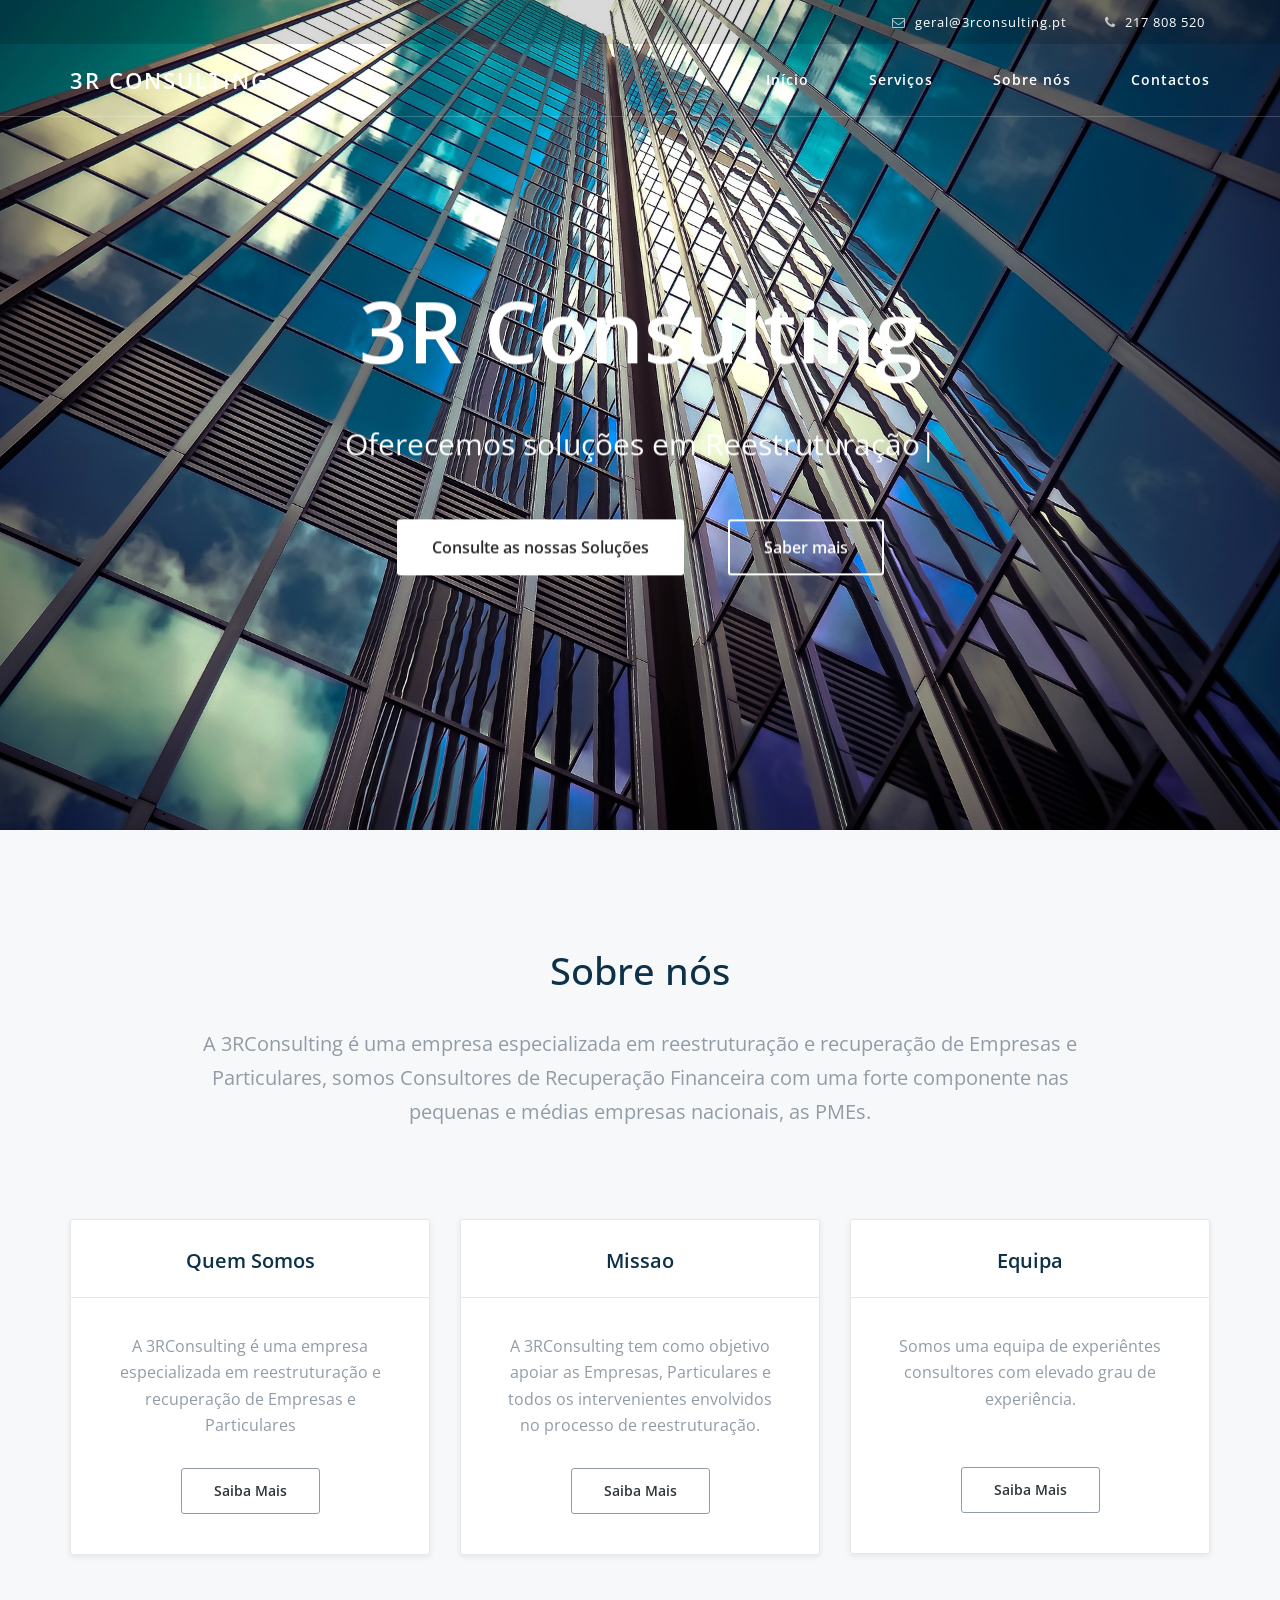
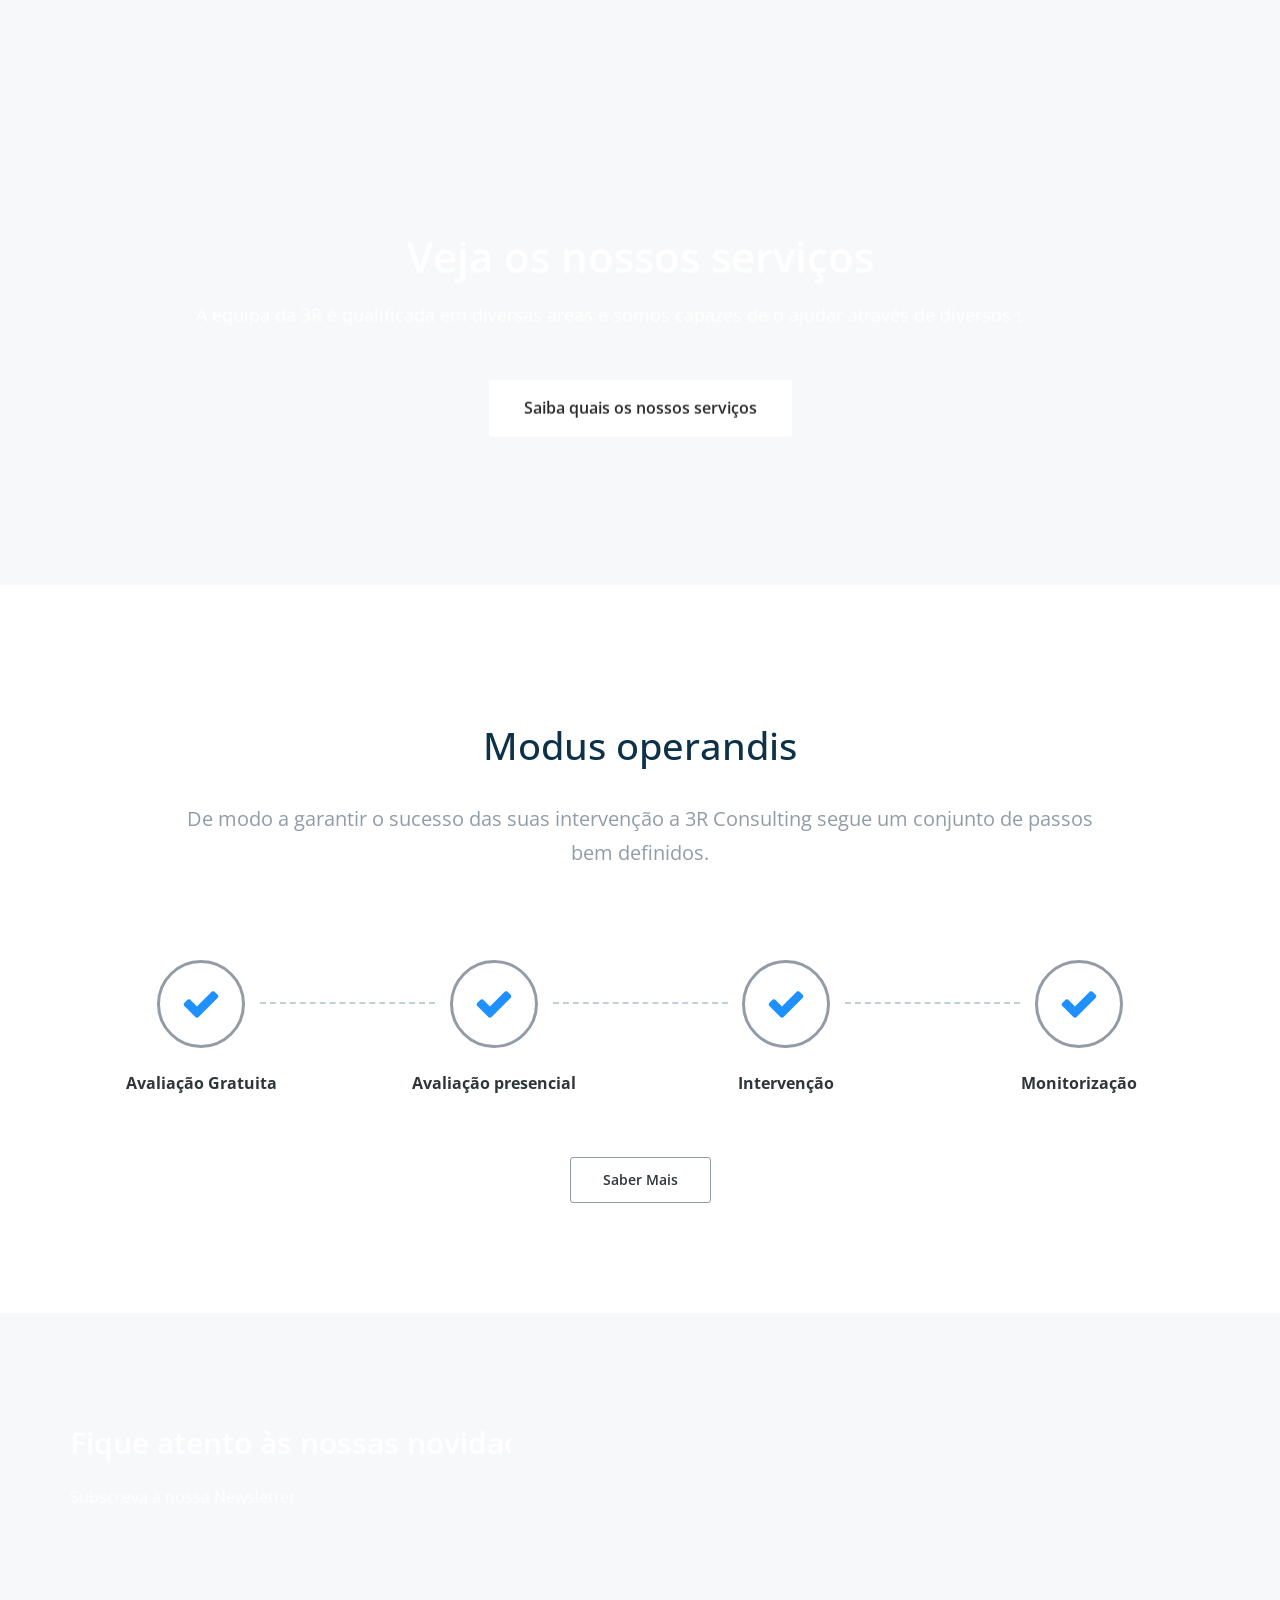
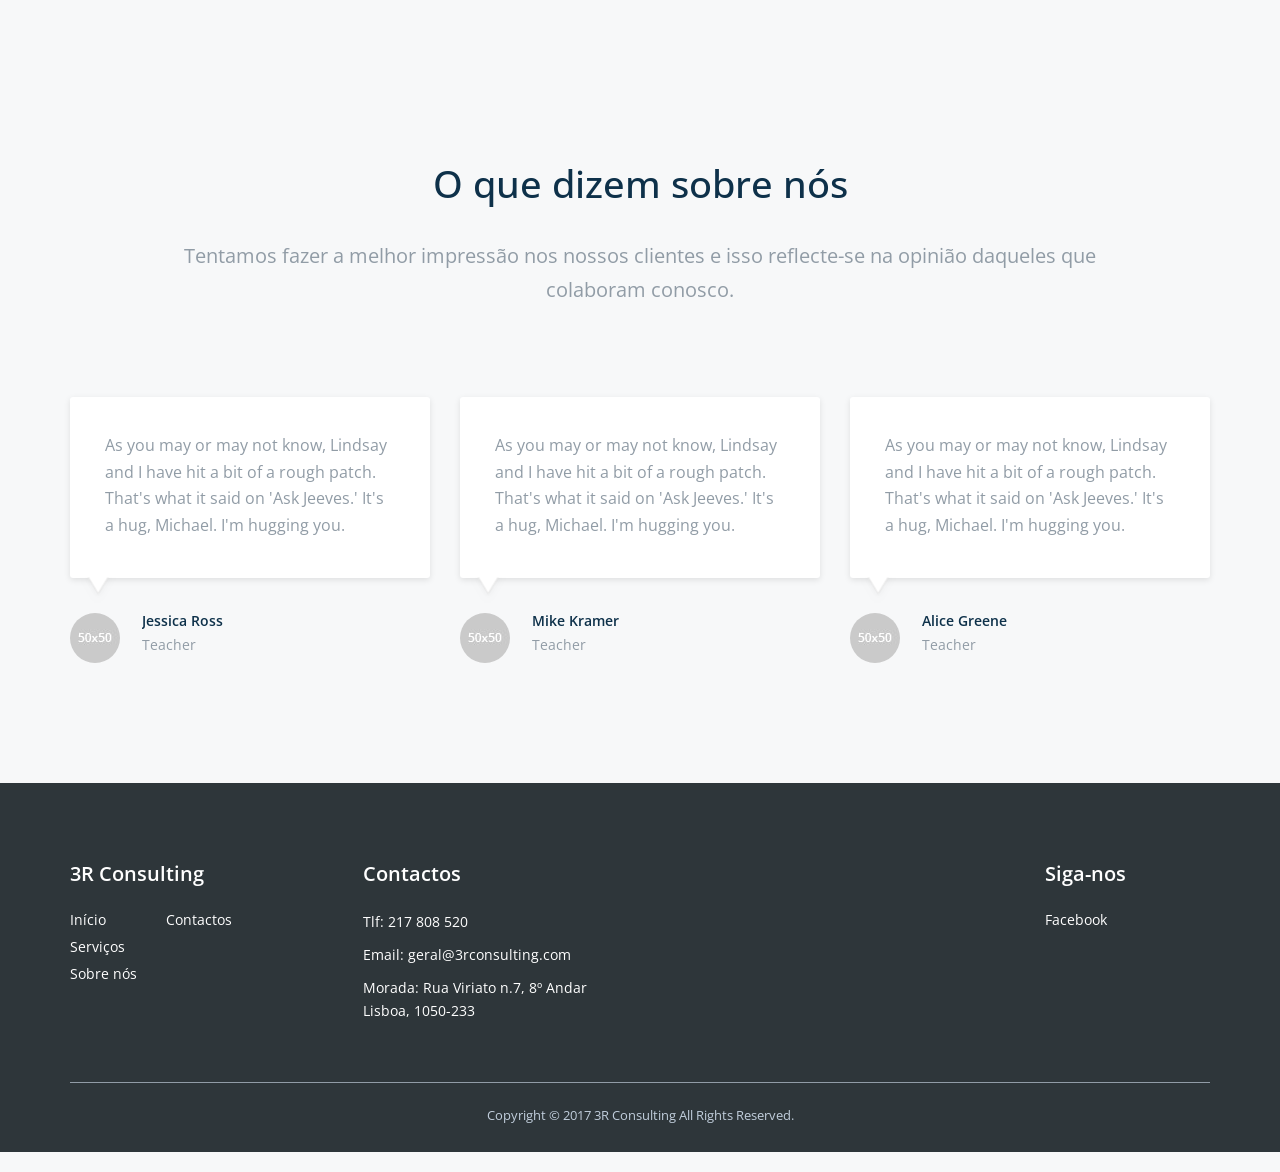
==== newPage/index.html @ e42fd265 "New website :tada:" ====
<!DOCTYPE html>
<html lang="pt">
  <head>
    <meta charset="utf-8">
    <meta http-equiv="X-UA-Compatible" content="IE=edge">
    <meta name="viewport" content="width=device-width, initial-scale=1">
    <!-- The above 3 meta tags *must* come first in the head; any other head content must come *after* these tags -->

    <title>3R Consulting</title>

    <!-- Favicon -->
    <link rel="shortcut icon" href="logos/icon.png">
    <link rel="apple-touch-icon" sizes="57x57" href="/icons/apple-icon-57x57.png">
    <link rel="apple-touch-icon" sizes="60x60" href="/icons/apple-icon-60x60.png">
    <link rel="apple-touch-icon" sizes="72x72" href="/icons/apple-icon-72x72.png">
    <link rel="apple-touch-icon" sizes="76x76" href="/icons/apple-icon-76x76.png">
    <link rel="apple-touch-icon" sizes="114x114" href="/icons/apple-icon-114x114.png">
    <link rel="apple-touch-icon" sizes="120x120" href="/icons/apple-icon-120x120.png">
    <link rel="apple-touch-icon" sizes="144x144" href="/icons/apple-icon-144x144.png">
    <link rel="apple-touch-icon" sizes="152x152" href="/icons/apple-icon-152x152.png">
    <link rel="apple-touch-icon" sizes="180x180" href="/icons/apple-icon-180x180.png">
    <link rel="icon" type="image/png" sizes="192x192"  href="/icons/android-icon-192x192.png">
    <link rel="icon" type="image/png" sizes="32x32" href="/icons/favicon-32x32.png">
    <link rel="icon" type="image/png" sizes="96x96" href="/icons/favicon-96x96.png">
    <link rel="icon" type="image/png" sizes="16x16" href="/icons/favicon-16x16.png">
    <link rel="manifest" href="/icons/manifest.json">
    <meta name="msapplication-TileColor" content="#ffffff">
    <meta name="msapplication-TileImage" content="/icons/ms-icon-144x144.png">
    <meta name="theme-color" content="#ffffff">

    <!-- Fonts -->
    <link href="https://fonts.googleapis.com/css?family=Open+Sans:300,400,600|Raleway:400,600" rel="stylesheet">
    <link href="assets/vendor/fontawesome-4.6.3/css/font-awesome.min.css" rel="stylesheet" />

    <!-- CSS -->
    <link href="assets/vendor/animsition-4.0.2/css/animsition.min.css" rel="stylesheet" />
    <link href="assets/vendor/bootstrap-3.3.6/css/bootstrap.min.css" rel="stylesheet" />
    <link href="assets/vendor/swiper-3.3.1/css/swiper.min.css" rel="stylesheet" />

    <!-- Main CSS-->
    <link href="assets/css/style.css" rel="stylesheet" />

    <!-- HTML5 shim and Respond.js for IE8 support of HTML5 elements and media queries -->
    <!-- WARNING: Respond.js doesn't work if you view the page via file:// -->
    <!--[if lt IE 9]>
    <script src="https://oss.maxcdn.com/html5shiv/3.7.2/html5shiv.min.js"></script>
    <script src="https://oss.maxcdn.com/respond/1.4.2/respond.min.js"></script>
    <![endif]-->
  </head>
  <body>

    <!-- begin animsition -->
    <div class="animsition">


      <nav class="navbar navbar-default navbar-fixed-top" id="nav1">

        <div class="topbar">
          <div class="container">
            <ul class="list-unstyled list-inline">
              <li><i class="fa fa-envelope-o"></i> geral@3rconsulting.pt </li>
              <li><i class="fa fa-phone"></i> 217 808 520 </li>
            </ul>
          </div> <!-- /.container -->
        </div> <!-- /.topbar -->

        <div class="container navbar-padding">

          <div class="navbar-header">
            <button type="button" class="navbar-toggle collapsed" data-toggle="collapse" data-target="#bs-example-navbar-collapse-1" aria-expanded="false">
              <span class="sr-only">Toggle navigation</span>
              <span class="icon-bar"></span>
              <span class="icon-bar"></span>
              <span class="icon-bar"></span>
            </button>
            <a class="current-parent navbar-brand" href="index.html">3R Consulting</a>
          </div>

          <div class="collapse navbar-collapse" id="bs-example-navbar-collapse-1">
            <ul class="nav navbar-nav navbar-right">

              <li>
                <a href="#" class="dropdown-toggle" role="button" aria-haspopup="true" aria-expanded="false">Início</a>
              </li>

              <li>
                <a href="services.html" role="button" aria-haspopup="true" aria-expanded="false">Serviços</a>
              </li>

              <li>
                <a href="about-2.html" role="button" aria-haspopup="true" aria-expanded="false">Sobre nós </a>
              </li>

              <li >
                <a href="contact.html" role="button" aria-haspopup="true" aria-expanded="false">Contactos</a>
              </li>

            </ul>
          </div> <!-- /.collapse -->

        </div> <!-- /.container -->
      </nav>



      <div class="intro intro-1 parallax-window" data-parallax="scroll" data-image-src="assets/images/new/architecture-2256489_1920.jpg">
        <div class="intro-content">
          <h1>3R Consulting</h1>
          <p>Oferecemos soluções em <span class="typed-text"></span></p>
          <a href="/services.html" class="btn btn-white">Consulte as nossas Soluções</a> <a href="/about-2.html" class="btn btn-transparent">Saber mais</a>
        </div> <!-- /.intro-content -->
        <div id="startchange"></div> <!-- start navbar animation -->
      </div> <!-- /.intro -->

      <section class="services-home">
        <div class="container">

          <header>
            <h2>Sobre nós</h2>
            <p class="sub-heading">A 3RConsulting é uma empresa especializada em reestruturação e recuperação de Empresas e Particulares,  somos Consultores de Recuperação Financeira com uma forte componente nas pequenas e médias empresas nacionais, as PMEs.</p>
          </header>

          <div class="row">

            <div class="col-md-4">
              <div class="service-home-box">
                <h3>Quem Somos</h3>
                <p>A 3RConsulting é uma empresa especializada em reestruturação e recuperação de Empresas e Particulares</p>
                <a href="#" class="btn btn-border">Saiba Mais</a>
              </div> <!-- /.service-home-box -->
            </div> <!-- /.col-md-4 -->

            <div class="col-md-4">
              <div class="service-home-box">
                <h3>Missao</h3>
                <p>A 3RConsulting tem como objetivo apoiar as Empresas, Particulares e todos os intervenientes envolvidos no processo de reestruturação.</p>
                <a href="#" class="btn btn-border">Saiba Mais</a>
              </div> <!-- /.service-home-box -->
            </div> <!-- /.col-md-4 -->

            <div class="col-md-4">
              <div class="service-home-box">
                <h3>Equipa</h3>
                <p>Somos uma equipa de experiêntes consultores com elevado grau de experiência.</p>
                <a href="#" class="btn btn-border">Saiba Mais</a>
              </div> <!-- /.service-home-box -->
            </div> <!-- /.col-md-4 -->

          </div> <!-- /.row -->
        </div> <!-- /.container -->
      </section> <!-- /.services-home -->

      <div class="separator parallax-window" data-parallax="scroll" data-image-src="assets/images/new/office-1516329_1920.jpg">
        <div class="separator-content">
          <h3>Veja os nossos serviços</h3>
          <p>A equipa da 3R é qualificada em diversas areas e somos capazes de o ajudar através de diversos serviços</p>
          <a href="#" class="btn btn-white">Saiba quais os nossos serviços</a>
        </div> <!-- /.separator-content -->
      </div> <!-- /.separator -->

      <section class="choose-us">
        <div class="container">

          <header>
            <h2>Modus operandis</h2>
            <p class="sub-heading">De modo a garantir o sucesso das suas intervenção a 3R Consulting segue um conjunto de passos bem definidos.</p>
          </header>

          <div class="row">

            <div class="col-md-3">
              <div class="circle">
                <i class="fa fa-check"></i>
              </div>
              <p><strong>Avaliação Gratuita</strong></p>
              <div class="line"></div>
            </div> <!-- /.col-md-3 -->

            <div class="col-md-3">
              <div class="circle">
                <i class="fa fa-check"></i>
              </div>
              <p><strong>Avaliação presencial</strong></p>
              <div class="line"></div>
            </div> <!-- /.col-md-3 -->

            <div class="col-md-3">
              <div class="circle">
                <i class="fa fa-check"></i>
              </div>
              <p><strong>Intervenção</strong></p>
              <div class="line"></div>
            </div> <!-- /.col-md-3 -->

            <div class="col-md-3">
              <div class="circle">
                <i class="fa fa-check"></i>
              </div>
              <p><strong>Monitorização</strong></p>
            </div> <!-- /.col-md-3 -->

          </div> <!-- /.row -->

          <a href="services.html" class="btn btn-border">Saber Mais</a>

        </div> <!-- /.container -->
      </section> <!-- /.choose-us -->


      <div class="call-to-action" data-parallax="scroll" data-image-src="assets/images/new/laptop-2561221_1920.jpg">
        <div class="content">
          <div class="container">
            <div class="row">
              <div class="col-md-7">
                <h3>Fique atento às nossas novidades</h3>
                <p>Subscreva à nossa Newsletter.</p>
              </div> <!-- /.col-md-7 -->

              <div class="col-md-5">
                <form class="form-inline">
                  <input type="text" class="form-control" placeholder="O seu email" />
                  <button type="submit" class="btn btn-white">Enviar</button>
                </form>
              </div> <!-- /.col-md-5 -->
            </div> <!-- /.row -->
          </div> <!-- /.container -->
        </div> <!-- /.content -->
      </div> <!-- /.call-to-action -->

      <section class="testimonials">
        <div class="container">

          <header>
            <h2>O que dizem sobre nós</h2>
            <p class="sub-heading">Tentamos fazer a melhor impressão nos nossos clientes e isso reflecte-se na opinião daqueles que colaboram conosco.</p>
          </header>

          <div class="row">

            <div class="col-md-4">
              <div class="testimonial-box">
                <p>As you may or may not know, Lindsay and I have hit a bit of a rough patch. That's what it said on 'Ask Jeeves.' It's a hug, Michael. I'm hugging you.</p>
              </div> <!-- /.testimonial-box-->
              <div class="triangle"></div>
              <div class="media">
                <div class="media-left media-middle">
                  <img src="assets/images/user-small1.jpg" class="img-circle media-object" alt="">
                </div>
                <div class="media-body">
                  <h4 class="media-heading">Jessica Ross</h4>
                  <p>Teacher</p>
                </div>
              </div> <!-- /.media -->
            </div> <!-- /.col-md-4 -->

            <div class="col-md-4">
              <div class="testimonial-box">
                <p>As you may or may not know, Lindsay and I have hit a bit of a rough patch. That's what it said on 'Ask Jeeves.' It's a hug, Michael. I'm hugging you.</p>
              </div> <!-- /.testimonial-box-->
              <div class="triangle"></div>
              <div class="media">
                <div class="media-left media-middle">
                  <img src="assets/images/user-small2.jpg" class="img-circle media-object" alt="">
                </div>
                <div class="media-body">
                  <h4 class="media-heading">Mike Kramer</h4>
                  <p>Teacher</p>
                </div>
              </div> <!-- /.media -->
            </div> <!-- /.col-md-4 -->

            <div class="col-md-4">
              <div class="testimonial-box">
                <p>As you may or may not know, Lindsay and I have hit a bit of a rough patch. That's what it said on 'Ask Jeeves.' It's a hug, Michael. I'm hugging you.</p>
              </div> <!-- /.testimonial-box-->
              <div class="triangle"></div>
              <div class="media">
                <div class="media-left media-middle">
                  <img src="assets/images/user-small3.jpg" class="img-circle media-object" alt="">
                </div>
                <div class="media-body">
                  <h4 class="media-heading">Alice Greene</h4>
                  <p>Teacher</p>
                </div>
              </div> <!-- /.media -->
            </div> <!-- /.col-md-4 -->

          </div> <!-- /.row -->

        </div> <!-- /.container -->
      </section> <!-- /.testimonials -->

      <footer>
        <div class="container">
          <div class="row">
            <div class="col-md-3 col-sm-3 col-xs-4">
              <h4>3R Consulting</h4>
              <ul class="footer-menu list-unstyled">
                <li><a href="#">Início</a></li>
                <li><a href="services.html">Serviços</a></li>
                <li><a href="about-2.html">Sobre nós</a></li>
              </ul>

              <ul class="footer-menu list-unstyled">
                <li><a href="contact.html">Contactos</a></li>
              </ul>
            </div> <!-- /.col-md-3 -->

            <div class="col-md-7 col-sm-7 col-xs-4">
              <h4>Contactos</h4>
              <p>Tlf: 217 808 520 </p>
              <p>Email: geral@3rconsulting.com </p>
              <p>Morada: Rua Viriato n.7, 8º Andar<br />
                Lisboa, 1050-233</p>
            </div> <!-- /.col-md-7 -->

            <div class="col-md-2 col-sm-2 col-xs-4">
              <h4>Siga-nos</h4>
              <ul class="social list-unstyled">
                <li><a href="#">Facebook</a></li>
              </ul>
            </div> <!-- /.col-md-2 -->
          </div> <!-- /.row -->

          <a href="/legal.pdf" target="_blank"><p class="copyright">Copyright &copy; 2017 3R Consulting All Rights Reserved.</p></a>

        </div> <!-- /.container -->
      </footer>


    </div> <!-- /.animsition -->

    <script src="assets/js/jquery-2.2.4.min.js"></script>
    <script src="assets/vendor/bootstrap-3.3.6/js/bootstrap.min.js"></script>
    <script src="assets/vendor/animsition-4.0.2/js/animsition.min.js"></script>
    <script src="assets/vendor/typed-1.1.4/typed.min.js"></script>
    <script src="assets/vendor/vide-0.5.0/jquery.vide.min.js"></script>
    <script src="assets/vendor/swiper-3.3.1/js/swiper.min.js"></script>
    <script src="assets/vendor/parallax-1.4.2/parallax.min.js"></script>
    <script src="assets/vendor/jquery.match-height-0.7.0/jquery.matchHeight-min.js"></script>
    <script src="assets/contact-form/js/validator.min.js"></script>
    <script src="assets/contact-form/js/form-scripts.js"></script>
    <script src="assets/js/scripts.js"></script>

  </body>
</html>
---- newPage/assets/css/style.css ----
/**********************************
  Newcorp HTML Template
  Copyright 2016, KLLR
  Website: themes.wearekllr.com
  Support: kllr.ticksy.com

  Contents:

  01. Typography
  02. Generic styles
  03. Buttons
  04. Navigation
  05. Intro
  06. Services home
  07. Why choose us
  08. testimonials
  09. Separator
  10. News
  11. Footer
  12. Services
  13. About
  14. News
  15. Contact
  16. Careers
  17. FAQ
  18. 404
  19. Media queries

**********************************/

/**********************************
 01. Typography
**********************************/

body {
  font-family: 'Open Sans', sans-serif;
  overflow-x: hidden;
  background: #f7f8f9;
}

h1 {
  font-size: 85px;
  font-weight: 600;
}

h2 {
  color: #0e314a;
  font-size: 38px;
}

h3 {
  color: #0e314a;
  font-size: 20px;
  font-weight: 600;
  margin-top: 0;
}

h4 {
  color: #0e314a;
  font-size: 22px;
  font-weight: 600;
}

h5 {
  color: #0e314a;
  font-size: 18px;
  font-weight: 600;
}

p {
  font-size: 16px;
  line-height: 1.65em;
}

.light {
  font-weight: 300;
}

.justify {
  text-align: justify;
}

/**********************************
 02. Generic styles
**********************************/
hr.line {
  border-top: 1px solid black;
  width: 90%;
  margin: 0 auto;
  border-radius: 50%;
}

.typed-cursor {
  opacity: 1;
  -webkit-animation: blink 0.7s infinite;
  -moz-animation: blink 0.7s infinite;
  animation: blink 0.7s infinite;
}

@keyframes blink {
  0% {
    opacity: 1;
  }

  50% {
    opacity: 0;
  }

  100% {
    opacity: 1;
  }
}

@-webkit-keyframes blink {
  0% {
    opacity: 1;
  }

  50% {
    opacity: 0;
  }

  100% {
    opacity: 1;
  }
}

@-moz-keyframes blink {
  0% {
    opacity: 1;
  }

  50% {
    opacity: 0;
  }

  100% {
    opacity: 1;
  }
}

.brands {
  background-color: #f7f8f9;
  border-bottom: 1px solid #e2e2e2;
  padding-top: 45px;
  padding-bottom: 30px;
}

.brands ul {
  display: flex;
  justify-content: space-between;
}

header {
  text-align: center;
  margin-bottom: 90px;
}

header h2 {
  margin-bottom: 35px;
}

header p.sub-heading {
  color: #919ca6;
  font-size: 20px;
  line-height: 1.7em;
  width: 80%;
  margin-left: auto;
  margin-right: auto;
}

/* call to action */

.call-to-action {
  height: 320px;
  -webkit-transform-style: preserve-3d;
  -moz-transform-style: preserve-3d;
  transform-style: preserve-3d;
}

.call-to-action .content {
  position: relative;
  top: 50%;
  -webkit-transform: translateY(-50%);
  -ms-transform: translateY(-50%);
  transform: translateY(-50%);
}

.call-to-action h3,
  .call-to-action p {
  color: #fff;
}

.call-to-action h3 {
  font-size: 30px;
  margin-bottom: 25px;
}

.call-to-action .form-control {
  background-color: transparent;
  color: #fefefe;
  width: 280px;
  height: 48px;
  border-radius: 3px;
  border: 2px solid #fff;
  -webkit-box-shadow: none;
  box-shadow: none;
}

.call-to-action ::-webkit-input-placeholder {
  color: #fefefe;
}

.call-to-action :-moz-placeholder {
  color: #fefefe;
}

.call-to-action ::-moz-placeholder {
  color: #fefefe;
}

.call-to-action :-ms-input-placeholder {
  color: #fefefe;
}

.call-to-action .btn {
  font-size: 14px;
  padding: 13px 50px;
  margin-left: 10px;
}

.call-to-action form {
  text-align: right;
  margin-top: 35px;
}

/* pages */

.intro-pages {
  height: 600px;
  text-align: center;
  height: 560px;
  position: relative;
  -webkit-transform-style: preserve-3d;
  -moz-transform-style: preserve-3d;
  transform-style: preserve-3d;
}

.intro-pages h2 {
  font-size: 65px;
  font-weight: 600;
  color: #fff;
  margin-top: 40px;
  margin-bottom: 30px;
}

.intro-pages p {
  color: #ffffff;
  font-size: 20px;
  font-weight: 600;
  line-height: 1.7em;
  width: 60%;
  margin-left: auto;
  margin-right: auto;
  margin-bottom: 50px;
  background: #13131342;
}

.intro-pages .intro-content {
  padding-top: 30px;
  position: relative;
  top: 50%;
  -webkit-transform: translateY(-50%);
  -ms-transform: translateY(-50%);
  transform: translateY(-50%);
}



/**********************************
 03. Buttons
**********************************/

.btn {
  font-size: 16px;
  font-weight: 600;
  border-radius: 3px;
  padding: 16px 34px;
  transition: all ease-in-out 300ms;
  -webkit-transition: all ease-in-out 300ms;
}

.btn-white {
  background-color: #fff;
  color: #292929;
}

.btn-white:hover {
  background-color: transparent;
  color: #fff;
  -webkit-box-shadow: 0 0 0 2px #fff;
  box-shadow: 0 0 0 2px #fff;
}

.btn-transparent {
  background-color: transparent;
  color: #fff;
  border: 2px solid #fff;
  padding: 15px 34px;
}

.btn-transparent:hover {
  background-color: #fff;
  color: #292929;
}

.btn-border {
  color: #2e363a;
  font-size: 14px;
  border: 1px solid #919ca6;
  padding: 12px 32px;
}

.btn-border:hover {
  color: #fff;
  background-color: #2e363a;
  border-color: #2e363a;
}

.btn-contact {
  background-color: #2e363a;
  color: #fff;
  font-size: 14px;
  padding: 15px 40px;
}

.btn-contact:hover {
  background-color: transparent;
  color: #2e363a;
  -webkit-box-shadow: 0 0 0 2px #2e363a;
  box-shadow: 0 0 0 2px #2e363a;
}



/**********************************
 04. Navigation
**********************************/

.topbar {
  background-color: rgba(0, 0, 0, 0.15);
  text-align: right;
  padding-top: 12px;
  padding-bottom: 2px;
  transition: all ease-in-out 300ms;
  -webkit-transition: all ease-in-out 300ms;
}

.topbar li {
  color: #fff;
  font-size: 13px;
  letter-spacing: 1px;
  margin-left: 24px;
}

.topbar i {
  margin-right: 5px;
  opacity: 0.7;
}

.navbar {
  background-color: transparent;
  border: none;
  border-radius: 0;
  transition: all ease-in-out 300ms;
  -webkit-transition: all ease-in-out 300ms;
  border-bottom: 1px solid rgba(255, 255, 255, 0.2);
}

.navbar-default .navbar-brand {
  color: #fff;
  font-size: 22px;
  font-weight: 600;
  letter-spacing: 2px;
  text-transform: uppercase;
  padding-top: 26px;
}

.navbar-default .navbar-brand:hover {
  color: #fff;
}

.navbar-default .navbar-nav > li > a {
  color: #fff;
  font-size: 14px;
  font-weight: 600;
  letter-spacing: 1px;
  padding-left: 45px;
  padding-top: 26px;
  padding-bottom: 26px;
}

.navbar-default .navbar-toggle {
  border: none;
}

.navbar-default .navbar-toggle:hover {
  background-color: transparent;
}

.navbar-default .navbar-toggle .icon-bar {
  background-color: #fff;
  width: 24px;
  height: 3px;
}

.navbar-default .navbar-collapse {
  z-index: 1000;
}

.navbar-default .navbar-nav > .open > a {
  background-color: transparent;
  color: #fff;
}

.navbar-default .navbar-nav > .open > a:hover, .navbar-default .navbar-nav > .open > a:focus {
  background-color: transparent;
  color: #fff;
}

.navbar-default .navbar-nav > li > a:focus,
.navbar-default .navbar-nav > li > a:hover {
  background-color: transparent;
  color: #fff;
}

.dropdown-menu {
  background-color: rgba(255, 255, 255, 0.85);
  text-align: center;
  border: none;
  border-radius: 2px;
  min-width: 140px;
  padding-top: 10px;
  padding-bottom: 10px;
  -webkit-box-shadow: none;
  box-shadow: none;
}

.dropdown-menu li a {
  color: #292929;
  font-size: 13px;
}

.dropdown-menu li a:hover {
  background-color: transparent;
}

.dropdown-menu .divider {
  background-color: rgba(0, 0, 0, 0.1);
}

.navbar-nav > li > .dropdown-menu {
  margin-top: auto;
}

.navbar-right .dropdown-menu {
  right: auto;
}

a.dropdown-toggle {
  color: #0e314a;
}

#nav1.scrolled {
  position: fixed;
  top: -90px;
  background-color: rgba(255, 255, 255, 0.9);
  border: none;
  border-radius: 0;
  margin-bottom: 0;
  -webkit-box-shadow: 0 3px 6px 0 rgba(0, 0, 0, 0.1);
  box-shadow: 0 3px 6px 0 rgba(0, 0, 0, 0.1);
  transform: translateY(70px);
  transition: transform 500ms ease, background 900ms ease;
  -webkit-transition: transform 500ms ease, background 900ms ease;
}

#nav1.scrolled .topbar {
  display: none;
}

#nav1.scrolled .navbar-padding {
  padding-top: 20px;
}

#nav1.scrolled .navbar-nav > li > a {
  color: #2e363a;
}

#nav1.scrolled .navbar-brand {
  color: #2e363a;
}

#nav1.scrolled ul.dropdown-menu {
  background-color: #2e363a;
}

#nav1.scrolled ul.dropdown-menu li a {
  color: #fff;
}

#nav1.scrolled ul.dropdown-menu .divider {
  background-color: #3d4549;
}

#nav1.scrolled .navbar-toggle .icon-bar {
  background-color: #2e363a;
}



/**********************************
 05. Intro
**********************************/

.intro {
  text-align: center;
  height: 850px;
  margin-top: -20px;
  position: relative;
  -webkit-transform-style: preserve-3d;
  -moz-transform-style: preserve-3d;
  transform-style: preserve-3d;
}

.intro h1 {
  color: #fff;
  margin-bottom: 40px;
}

.intro p {
  color: #fff;
  font-size: 30px;
  font-weight: 400;
  line-height: 1.7em;
  width: 60%;
  margin-left: auto;
  margin-right: auto;
  margin-bottom: 50px;
}

.intro .intro-content {
  padding-top: 30px;
  position: relative;
  top: 50%;
  -webkit-transform: translateY(-50%);
  -ms-transform: translateY(-50%);
  transform: translateY(-50%);
}

.intro .btn {
  margin-left: 20px;
  margin-right: 20px;
}

/* intro-1 */

.intro-1 {
  background-size: cover;
  background-position: center;
}

/* intro-2 */

.intro-2 {
  background-size: cover;
  text-align: left;
}

.intro-2 h1 {
  margin-bottom: 10px;
}

.intro-2 p {
  width: 100%;
}

.intro-2 .btn {
  margin-top: 30px;
  margin-left: 0;
  margin-right: 30px;
}

/* intro-3 */

.intro-3 {
  background-size: cover;
  position: relative;
}

.intro-3 .right-pane {
  background-color: rgba(87, 111, 127, 0.8);
  width: 50%;
  height: 850px;
  position: absolute;
  right: 0;
  top: 0;
  bottom: 0;
}

.intro-3 .intro-content {
  text-align: left;
  padding-left: 50px;
}

.intro-3 .intro-content p {
  width: 100%;
}

.intro-3 .intro-content .btn {
  margin-left: 0;
  margin-right: 30px;
}

/* intro-video */

.intro-video .intro-content {
  text-align: center;
  padding-top: 30px;
  position: relative;
  top: 50%;
  -webkit-transform: translateY(-50%);
  -ms-transform: translateY(-50%);
  transform: translateY(-50%);
}

/* intro slider */

.swiper-container {
  width: 100%;
  height: 100%;
  background: #000;
}

.swiper-slide {
  color: #fff;
  -webkit-box-sizing: border-box;
  box-sizing: border-box;
  padding: 40px 60px;
  height: 850px;
}

.parallax-bg {
  position: absolute;
  left: 0;
  top: 0;
  width: 130%;
  height: 100%;
  -webkit-background-size: cover;
  background-size: cover;
  background-position: center;
}

.slider-content {
  padding-left: 30px;
  padding-right: 30px;
  position: relative;
  top: 50%;
  -webkit-transform: translateY(-50%);
  -ms-transform: translateY(-50%);
  transform: translateY(-50%);
}

.slider-content h1 {
  color: #fff;
  margin-bottom: 10px;
}

.slider-content p {
  color: #fff;
  font-size: 30px;
  font-weight: 400;
  line-height: 1.7em;
  margin-left: auto;
  margin-right: auto;
  margin-bottom: 60px;
}

.slider-content .btn {
  margin-left: 0;
  margin-right: 30px;
}



/**********************************
 06. Services home
**********************************/

.services-home {
  background-color: #f7f8f9;
  padding-top: 100px;
  padding-bottom: 130px;
}

.service-home-box {
  background-color: #fff;
  text-align: center;
  border: 1px solid #e8e8e8;
  border-radius: 3px;
  padding-top: 30px;
  padding-bottom: 40px;
  border: 1px solid #e8e8e8;
  border-radius: 3px;
  -webkit-box-shadow: 0 2px 6px 0 rgba(0, 0, 0, 0.08);
  box-shadow: 0 2px 6px 0 rgba(0, 0, 0, 0.08);
}

.service-home-box h3 {
  padding-bottom: 25px;
  border-bottom: 1px solid #e8e8e8;
}

.service-home-box p {
  color: #919ca6;
  margin: 35px 45px 30px 45px;
  min-height: 104px;
}



/**********************************
 07. Why choose us
**********************************/

.choose-us {
  background-color: #fff;
  text-align: center;
  padding-top: 120px;
  padding-bottom: 110px;
}

.choose-us .circle {
  width: 88px;
  height: 88px;
  border-radius: 88px;
  border: 3px solid #919ca6;
  margin-left: auto;
  margin-right: auto;
  -webkit-transform-style: preserve-3d;
  -moz-transform-style: preserve-3d;
  transform-style: preserve-3d;
  margin-bottom: 22px;
}

.choose-us .circle i {
  color: dodgerblue;
  font-size: 40px;
  position: relative;
  top: 50%;
  -webkit-transform: translateY(-50%);
  -ms-transform: translateY(-50%);
  transform: translateY(-50%);
}

.choose-us p {
  color: #2e363a;
}

.choose-us .line {
  width: 175px;
  height: 1px;
  border-bottom: 2px dashed #c1cedc;
  margin-top: -105px;
  margin-left: 190px;
}

.choose-us .btn {
  margin-top: 50px;
}



/**********************************
 08. Testimonials
**********************************/

.testimonials {
  background-color: #f7f8f9;
  padding-top: 110px;
  padding-bottom: 120px;
}

.testimonials .media {
  margin-top: 10px;
}

.testimonials .media h4.media-heading {
  font-size: 14px;
  font-weight: 600;
  margin-bottom: 5px;
}

.testimonials .media p {
  color: #919ca6;
  font-size: 14px;
  margin-bottom: 0;
}

.testimonials .media img {
  margin-right: 12px;
}

.testimonial-box {
  background-color: #fff;
  border-radius: 3px;
  padding: 35px 35px 30px 35px;
  -webkit-box-shadow: 0 2px 6px 0 rgba(0, 0, 0, 0.1);
  box-shadow: 0 2px 6px 0 rgba(0, 0, 0, 0.1);
}

.testimonial-box p {
  color: #919ca6;
}

.triangle {
  background-image: url(../images/triangle.png);
  width: 36px;
  height: 26px;
  margin-top: -1px;
  margin-left: 10px;
}



/**********************************
 09. Separator
**********************************/

.separator {
  background-size: cover;
  text-align: center;
  height: 500px;
  position: relative;
  -webkit-transform-style: preserve-3d;
  -moz-transform-style: preserve-3d;
  transform-style: preserve-3d;
}

.separator h3,
  .separator p {
  color: #fff;
}

.separator h3 {
  font-size: 42px;
  font-weight: 600;
  margin-bottom: 20px;
}

.separator p {
  font-size: 18px;
  margin-bottom: 50px;
}

.separator-content {
  position: relative;
  top: 50%;
  -webkit-transform: translateY(-50%);
  -ms-transform: translateY(-50%);
  transform: translateY(-50%);
}



/**********************************
 10. News
**********************************/

.latest-news {
  background-color: #fff;
  padding-top: 120px;
  padding-bottom: 140px;
}

.post-preview {
  background-color: #f7f8f9;
  padding: 50px 60px;
  border: 1px solid #e8e8e8;
  -webkit-box-shadow: 0 2px 6px 0 rgba(0, 0, 0, 0.1);
  box-shadow: 0 2px 6px 0 rgba(0, 0, 0, 0.1);
}

.post-preview h3 {
  color: #0e314a;
  font-size: 24px;
  line-height: 1.4em;
  margin-bottom: 30px;
}

.post-preview p {
  color: #2e363a;
  margin-bottom: 35px;
}



/**********************************
 11. Footer
**********************************/

footer {
  background-color: #2e363a;
  padding-top: 70px;
  padding-bottom: 15px;
}

footer p,
  footer a,
  footer h4 {
  color: #fff;
}

footer h4 {
  font-size: 20px;
  margin-bottom: 25px;
}

footer a,
  footer p {
  font-size: 14px;
}

footer a:hover {
  color: #fff;
}

footer ul.footer-menu {
  display: inline-block;
  vertical-align: top;
  margin-right: 25px;
}

footer li {
  margin-bottom: 7px;
}

.copyright {
  color: #c1cedc;
  font-size: 13px;
  text-align: center;
  border-top: 1px solid #919ca6;
  padding-top: 22px;
  margin-top: 50px;
}



/**********************************
 12. Services
**********************************/

.intro-services {
  background-size: cover;
  background-position: center;
}

.services-main {
  padding-top: 120px;
  padding-bottom: 60px;
  overflow-x: hidden;
}

.services-main header {
  margin-bottom: 50px;
}

.services-main h3 {
  font-size: 30px;
  margin-bottom: 35px;
}

.services-main p {
  color: #2e363a;
}

.services-main .btn {
  margin-top: 24px;
}

.services-main-left {
  padding-top: 50px;
}

.services-main-right {
  position: relative;
  height: 480px;
  margin-bottom: 50px;
  display: flex;
  align-items: center;
}

.services-main-right img {
  position: absolute;
  width: 100%;
  margin: auto;
  display: block;
}

.services-list {
  background-color: #f7f8f9;
  padding-top: 110px;
  padding-bottom: 100px;
}

.services-list.particulares {
  padding-top: 30px;
}

.services-list.empresas {
  padding-bottom: 0px;
}

.services-item {
  text-align: center;
  padding-bottom: 65px;
}

.services-item i {
  font-size: 70px;
  color: #c1cedc;
}

.services-item h4 {
  margin-top: 26px;
  margin-bottom: 24px;
}

.services-item p {
  color: #2e363a;
}

/* services 2 */

.services-2.services-main {
  text-align: center;
}

.services-2.services-main img {
  margin-left: auto;
  margin-right: auto;
  margin-bottom: 80px;
}

.services-2.services-main p {
  width: 80%;
  margin-left: auto;
  margin-right: auto;
}

.services-2.services-list {
  background-color: #f7f8f9;
}

.services-2.services-list .services-2-item {
  background-color: #fff;
  padding-top: 45px;
  padding-bottom: 45px;
  margin-bottom: 30px;
  border: 1px solid #e8e8e8;
  border-radius: 3px;
  -webkit-box-shadow: 0 2px 6px 0 rgba(0, 0, 0, 0.08);
  box-shadow: 0 2px 6px 0 rgba(0, 0, 0, 0.08);
  position: relative;
}

.services-2.services-list .icon, .services-2.services-list .services-item-text {
  display: inline-block;
}

.services-2.services-list .icon {
  text-align: center;
  width: 28%;
  position: relative;
  top: 50%;
  -webkit-transform: translateY(-50%);
  -ms-transform: translateY(-50%);
  transform: translateY(-50%);
  top: 10px;
}

.services-2.services-list .icon i {
  color: #c1cedc;
  font-size: 90px;
}

.services-2.services-list .services-item-text {
  width: 70%;
  padding-right: 40px;
}

.services-2.services-list .services-item-text h4 {
  margin-bottom: 30px;
}

.services-2.services-list .services-item-text p {
  color: #2e363a;
}



/**********************************
 13. About
**********************************/
.intro-about {
  background-size: cover;
  background-position: center;
}

.about-main {
  background-color: #f7f8f9;
  padding-top: 100px;
  padding-bottom: 120px;
}

.about-box {
  background-color: #fff;
  border: 1px solid #e8e8e8;
  border-radius: 2px;
  padding: 60px 50px;
  border: 1px solid #e8e8e8;
  border-radius: 3px;
  -webkit-box-shadow: 0 2px 6px 0 rgba(0, 0, 0, 0.08);
  box-shadow: 0 2px 6px 0 rgba(0, 0, 0, 0.08);
}

.about-box.margin {
  margin-bottom: 50px;
}

.about-box p {
  color: #2e363a;
  margin-bottom: 20px;
}

.box-title {
  border-right: 1px solid #e8e8e8;
  padding-right: 25px;
  padding-top: 20px;
  /*padding-bottom: 120px;*/
  margin-right: 20px;
}

.box-title h3 {
  color: #0e314a;
  font-size: 36px;
  font-weight: 400;
  margin-bottom: 30px;
}

.box-title p {
  color: #919ca6;
  font-size: 18px;
}

.about-team {
  padding: 100px 0px;
  text-align: center;
}

.about-team header {
  margin-bottom: 120px;
}

.about-team img {
  margin-left: auto;
  margin-right: auto;
  margin-bottom: 20px;
}

.about-team p {
  color: #2e363a;
}

p.team-role {
  color: #919ca6;
  margin-bottom: 10px;
}

.team-member {
  margin-bottom: 70px;
}

/* about 2 */

.about-main.about-2 {
  padding-bottom: 50px;
}

.about-box-2 {
  background-color: #fff;
  border: 1px solid #e8e8e8;
  border-radius: 2px;
  padding: 55px;
  border: 1px solid #e8e8e8;
  border-radius: 3px;
  -webkit-box-shadow: 0 2px 6px 0 rgba(0, 0, 0, 0.08);
  box-shadow: 0 2px 6px 0 rgba(0, 0, 0, 0.08);
}

.about-box-2:first-child {
  margin-bottom: 90px;
}

.about-box-2 h2 {
  margin-bottom: 30px;
}

.about-box-2 p {
  color: #2e363a;
  margin-bottom: 20px;
}

.about-team-2 {
  padding-top: 115px;
  padding-bottom: 100px;
}

.about-team-2 header {
  margin-bottom: 120px;
}

.about-team-2 p {
  color: #2e363a;
}

.about-team-2 p.team-role {
  color: #919ca6;
  margin-bottom: 10px;
}

.about-team-2 .team-member {
  margin-bottom: 80px;
}

.about-team-2 .team-member {
  display: flex;
}

.about-team-2 .team-member-img {
  margin-right: 30px;
}



/**********************************
 14. News
**********************************/

.intro-news {
  background-size: cover;
  background-position: center;
}

.news-main {
  background-color: #fff;
  padding-top: 100px;
  padding-bottom: 120px;
}

.news-box {
  background-color: #f7f8f9;
  border: 1px solid #e8e8e8;
  border-radius: 2px;
  padding: 60px 70px;
  margin-bottom: 30px;
  border: 1px solid #e8e8e8;
  border-radius: 3px;
  -webkit-box-shadow: 0 2px 6px 0 rgba(0, 0, 0, 0.08);
  box-shadow: 0 2px 6px 0 rgba(0, 0, 0, 0.08);
}

.news-box h4 {
  line-height: 1.5em;
  margin-bottom: 25px;
}

.news-box p {
  color: #2e363a;
  margin-bottom: 35px;
}

/* news 2 */

.news-main.news-main-2 .news-box {
  padding: 0;
  height: 380px;
  margin-bottom: 50px;
}

.news-main.news-main-2 .news-image,
.news-main.news-main-2 .news-text {
  display: inline-block;
}

.news-main.news-main-2 .news-image {
  width: 50%;
}

.news-main.news-main-2 .news-text {
  width: 40%;
  vertical-align: top;
  margin-top: 40px;
  margin-left: 25px;
}



/**********************************
 15. Contact
**********************************/

.intro-contact {
  background-size: cover;
  background-position: center;
}

.contact-main {
  background-color: #fff;
  padding-top: 100px;
  padding-bottom: 120px;
}

.contact-info {
  text-align: center;
  margin-bottom: 75px;
}

.contact-info li {
  vertical-align: top;
  width: 32%;
  border-right: 1px solid #e8e8e8;
  padding: 20px 15px 0 15px;
}

.contact-info li:last-child {
  border: none;
}

.contact-info p {
  color: #2e363a;
}

p.contact-info-title {
  font-weight: 600;
  color: #0e314a;
}

.contact-main .form-control {
  background-color: transparent;
  border: 1px solid #dadada;
  border-radius: 3px;
  -webkit-box-shadow: none;
  box-shadow: none;
  padding: 20px 23px;
}

.contact-main input {
  height: 50px;
}

.form-group {
  margin-bottom: 30px;
}

/* contact 2 */

.contact-2 .contact-info {
  background-color: #f7f8f9;
  padding: 50px 50px 20px 50px;
  border: 1px solid #e8e8e8;
  border-radius: 3px;
  -webkit-box-shadow: 0 2px 6px 0 rgba(0, 0, 0, 0.08);
  box-shadow: 0 2px 6px 0 rgba(0, 0, 0, 0.08);
}

.contact-2 .contact-info li {
  margin-bottom: 30px;
}

.contact-2 .email {
  border: none;
}

.contact-2 .email,
.contact-2 .address,
.contact-2 .phone {
  text-align: left;
  width: 100%;
  padding: 0;
}

/* map */

div#map {
  background-color: #f7f8f9 !important;
}

#map {
  width: 100%;
  height: 430px;
}

.gm-style-iw * {
  display: block;
  width: 100%;
}

.gm-style-iw h4,
.gm-style-iw p {
  margin: 0;
  padding: 0;
}

.gm-style-iw a {
  color: #4272db;
}



/**********************************
 16. Careers
**********************************/

.intro-careers {
  background-size: cover;
  background-position: center;
}

.careers-main {
  background-color: #fff;
  padding-top: 100px;
  padding-bottom: 120px;
}

.careers-main h2 {
  font-size: 30px;
}

.vacancy-box {
  background-color: #f7f8f9;
  border: 1px solid #e8e8e8;
  border-radius: 2px;
  padding: 37px;
  margin-bottom: 30px;
  border: 1px solid #e8e8e8;
  border-radius: 3px;
  -webkit-box-shadow: 0 2px 6px 0 rgba(0, 0, 0, 0.08);
  box-shadow: 0 2px 6px 0 rgba(0, 0, 0, 0.08);
  transition: all ease-in-out 300ms;
  -webkit-transition: all ease-in-out 300ms;
}

.vacancy-box:hover {
  background-color: #2e363a;
}

.vacancy-box:hover h3,
    .vacancy-box:hover p,
    .vacancy-box:hover a {
  color: #fff;
}

.vacancy-box h3,
  .vacancy-box p,
  .vacancy-box a {
  transition: all ease-in-out 300ms;
  -webkit-transition: all ease-in-out 300ms;
}

.vacancy-box p {
  color: #2e363a;
  margin-top: 24px;
  margin-bottom: 20px;
}

.vacancy-box a {
  color: #0e314a;
  font-weight: 600;
}

.vacancy-box a:hover {
  text-decoration: none;
}



/**********************************
 17. FAQ
**********************************/

.intro-faq {
  background-size: cover;
  background-position: center;
}

.faq-main {
  background-color: #fff;
  padding-top: 110px;
  padding-bottom: 120px;
}

.faq-main header {
  text-align: left;
  margin-top: -20px;
  margin-bottom: 54px;
}

.faq-main header h2 {
  font-size: 32px;
}

.faq-main header p.sub-heading {
  width: 100%;
}

.panel-default {
  border: none;
}

.panel-default > .panel-heading {
  color: #0e314a;
  padding: 19px 28px;
  margin-top: 30px;
  color: #f7f8f9;
  border: 1px solid #e8e8e8;
  border-radius: 3px;
  -webkit-box-shadow: 0 2px 6px 0 rgba(0, 0, 0, 0.08);
  box-shadow: 0 2px 6px 0 rgba(0, 0, 0, 0.08);
}

.panel-default > .panel-heading:hover {
  cursor: pointer;
}

.panel-default > .panel-heading + .panel-collapse > .panel-body {
  border: none;
}

h4.panel-title {
  color: #0e314a;
  font-size: 18px;
  font-weight: 400;
}

.panel-title > a {
  text-decoration: none;
}

.panel-body {
  background-color: #f7f8f9;
  margin-bottom: 30px;
  padding: 20px 30px;
}

.panel-body p {
  color: #2e363a;
}



/**********************************
 18. 404
**********************************/

.page-404 {
  background-image: url(../images/bg5.jpg);
  background-position: center;
  background-size: cover;
  height: 100vh;
  text-align: center;
  margin: 0;
  overflow: hidden;
}

.page-404 .content {
  position: relative;
  top: 50%;
  -webkit-transform: translateY(-50%);
  -ms-transform: translateY(-50%);
  transform: translateY(-50%);
}

.page-404 .content h1,
    .page-404 .content p {
  color: #fff;
}

.page-404 .content h1 {
  font-size: 100px;
  margin-bottom: 20px;
}

.page-404 .content p {
  font-size: 28px;
  margin-bottom: 30px;
}



/**********************************
 19. Media queries
**********************************/

@media only screen and (max-width: 1200px) {
  .call-to-action .form-control {
    width: 200px;
  }

  .choose-us .line {
    width: 100px;
    margin-top: -150px;
    margin-left: 180px;
  }

  .news-main.news-main-2 .news-box {
    padding: 0;
    height: auto;
    margin-bottom: 50px;
  }

  .news-main.news-main-2 .news-text {
    margin-top: 15px;
    margin-left: 0;
  }
}

@media only screen and (max-width: 992px) {
  .navbar-default .navbar-brand {
    font-size: 16px;
  }

  .navbar-default .navbar-nav > li > a {
    padding-left: 20px;
    letter-spacing: 0;
  }

  h1 {
    font-size: 65px;
  }

  .intro p {
    font-size: 24px;
    width: 100%;
  }

  .intro .btn {
    margin-right: 10px;
    margin-left: 10px;
    margin-bottom: 20px;
  }

  .service-home-box {
    margin-bottom: 40px;
  }

  .call-to-action {
    text-align: center;
  }

  .call-to-action form {
    text-align: center;
  }

  .call-to-action .form-control {
    display: block;
    margin-left: auto;
    margin-right: auto;
    margin-bottom: 20px;
  }

  .choose-us header {
    margin-bottom: 0;
  }

  .choose-us .line {
    display: none;
  }

  .choose-us .circle {
    margin-top: 60px;
  }

  .testimonials header {
    margin-bottom: 20px;
  }

  .testimonial-box {
    margin-top: 50px;
  }

  .post-preview {
    margin-bottom: 40px;
  }

  header p.sub-heading {
    width: 100%;
  }

  .services-main-left {
    text-align: center;
    padding-top: 50px;
    margin-bottom: 60px;
  }

  .services-main-right {
    text-align: center;
    margin-bottom: 0;
    height: auto;
  }

  .services-main-right img {
    position: relative;
    margin-left: auto;
    margin-right: auto;
    display: block;
    max-width: 60%;
    height: auto;
  }

  .box-title {
    border: none;
    border-bottom: 1px solid #e8e8e8;
    padding-bottom: 10px;
    margin-right: 0;
    margin-bottom: 30px;
  }

  .news-main.news-main-2 {
    padding-bottom: 70px;
  }

  .news-main.news-main-2 .news-box {
    background-color: transparent;
    text-align: center;
    margin-bottom: 90px;
    border: none;
    -webkit-box-shadow: none;
    box-shadow: none;
  }

  .news-main.news-main-2 .news-box img {
    margin-left: auto;
    margin-right: auto;
  }

  .news-main.news-main-2 .news-image,
    .news-main.news-main-2 .news-text {
    width: 100%;
  }

  .contact-2 .contact-info {
    margin-top: 50px;
  }
}

@media only screen and (max-width: 768px) {
  .navbar-default .navbar-collapse {
    background-color: rgba(255, 255, 255, 0.8);
    border: none;
  }

  .navbar-default .navbar-nav > li > a {
    color: #292929;
    padding-top: 15px;
    padding-bottom: 15px;
  }

  .navbar-default .navbar-nav > li > a:focus, .navbar-default .navbar-nav > li > a:active, .navbar-default .navbar-nav > li > a:hover {
    color: #292929;
  }

  .navbar-default .navbar-nav > .open > a:hover,
  .navbar-default .navbar-nav > .open > a:focus {
    color: #292929;
  }

  .navbar-default .navbar-brand {
    padding-top: 18px;
  }

  .navbar-nav .open .dropdown-menu {
    background-color: rgba(255, 255, 255, 0.85);
    text-align: left;
  }

  .navbar-fixed-top .navbar-collapse {
    max-height: 420px;
  }

  .intro-3 .right-pane {
    width: 100%;
  }

  .swiper-slide {
    text-align: center;
  }

  .swiper-slide .btn {
    margin-bottom: 20px;
  }

  .intro-pages h2 {
    font-size: 55px;
  }

  .intro-pages p {
    width: 100%;
  }
}

@media only screen and (max-width: 700px) {
  .brands {
    display: none;
  }
}

@media only screen and (max-width: 640px) {
  h1 {
    font-size: 40px;
  }

  .intro p {
    font-size: 20px;
  }

  .contact-info li {
    border: none;
    width: 100%;
  }
}

@media only screen and (max-width: 320px) {
  .topbar {
    display: none;
  }
}
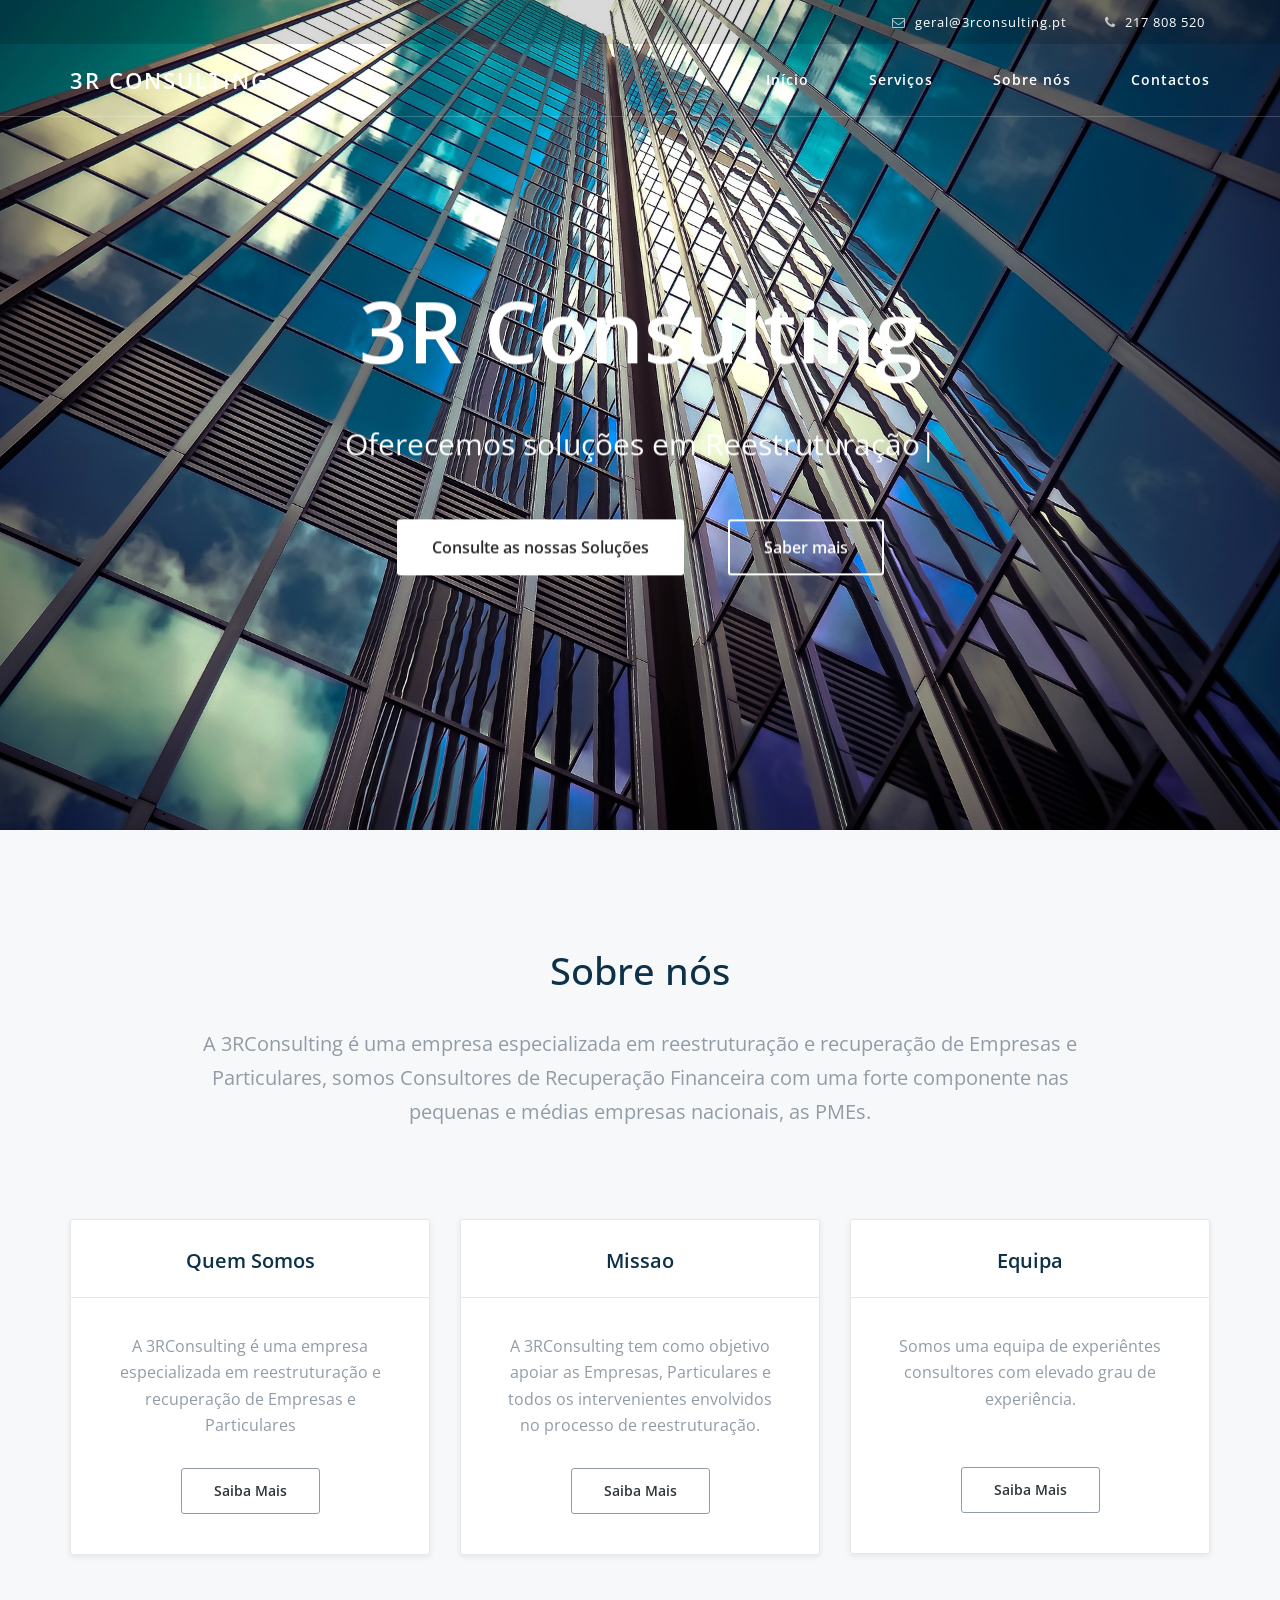
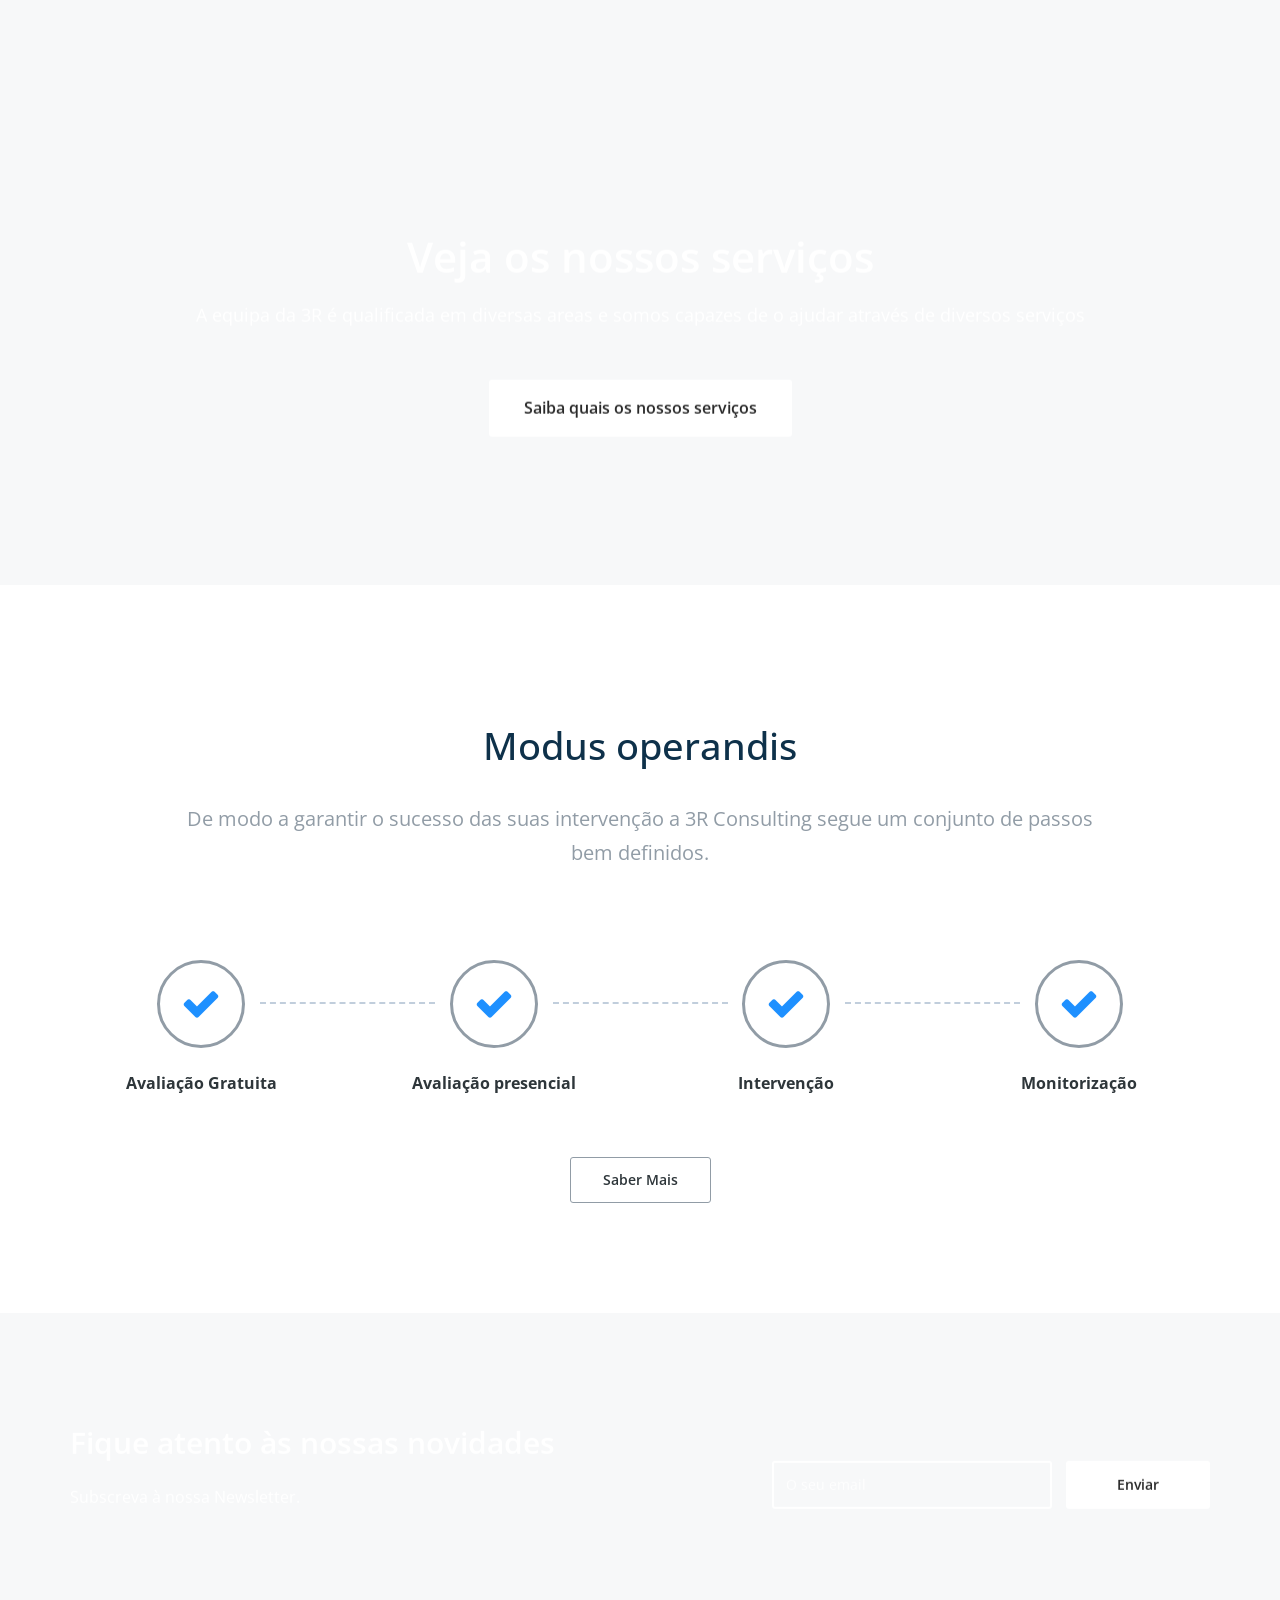
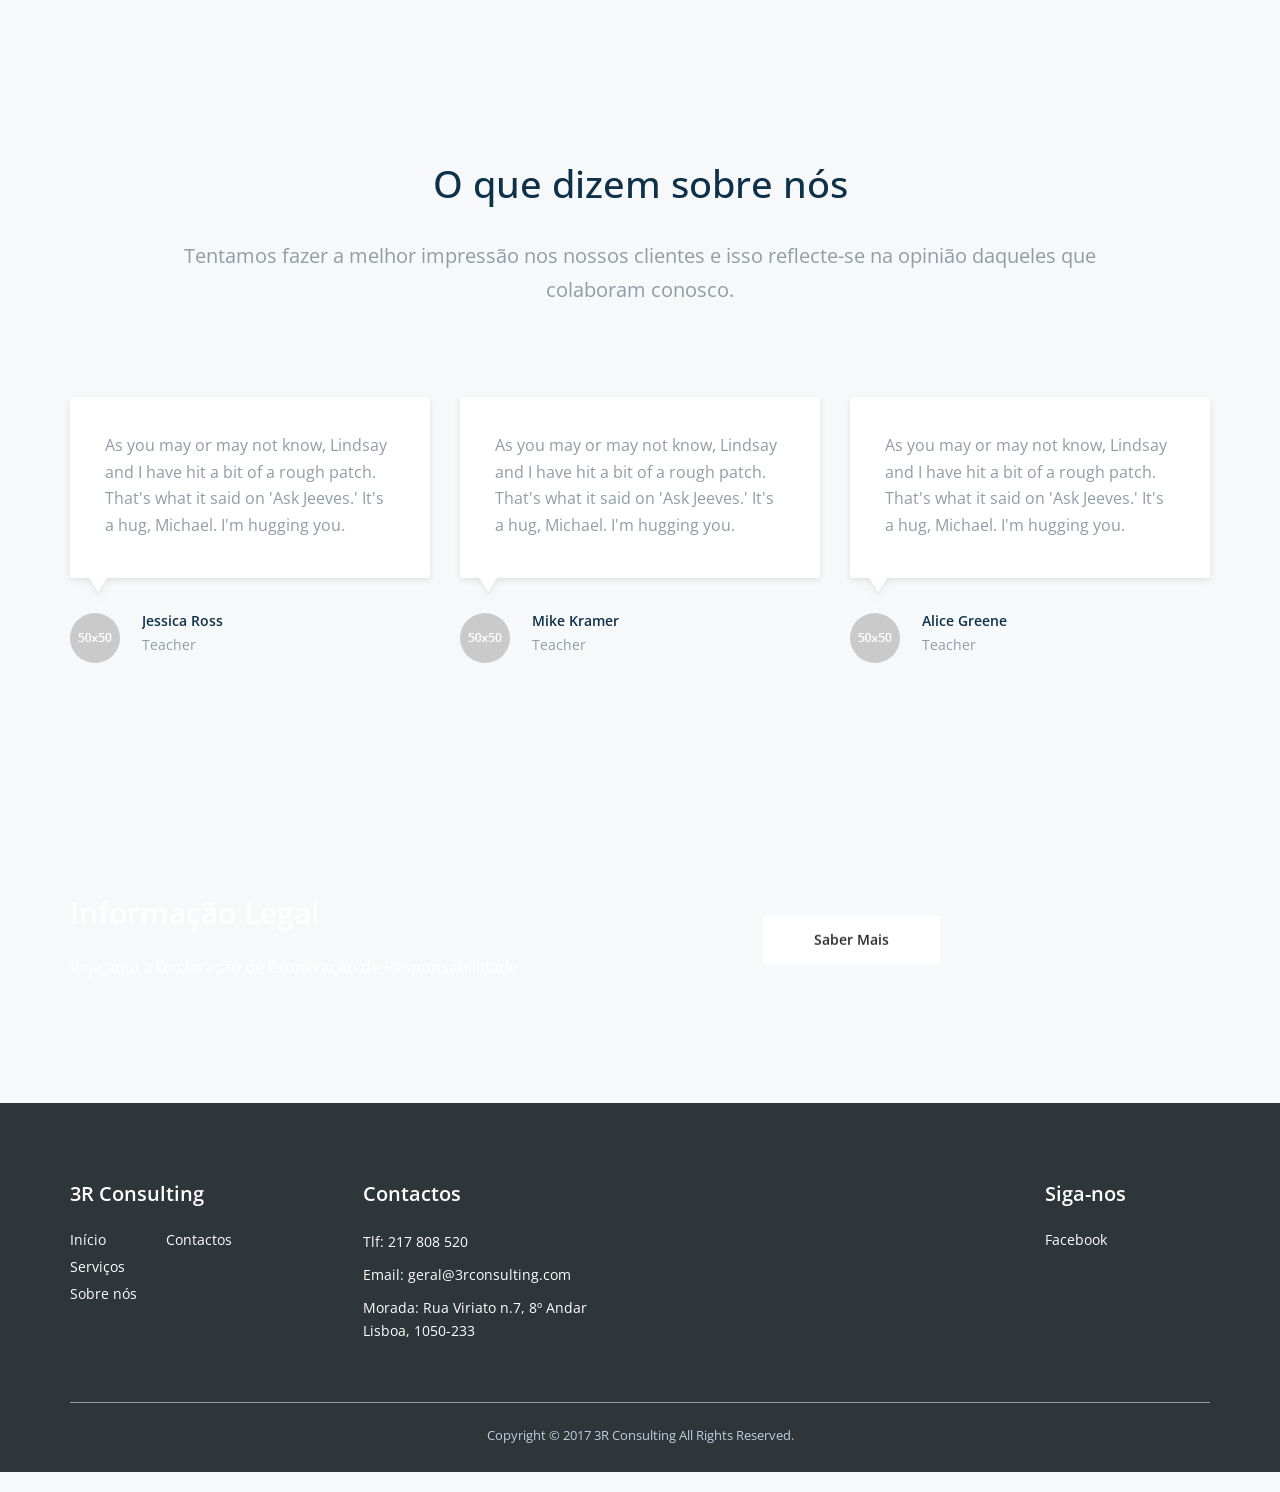
==== commit 5e8397db: "Added legal and map location" ====
--- a/newPage/index.html
+++ b/newPage/index.html
@@ -290,6 +290,25 @@
         </div> <!-- /.container -->
       </section> <!-- /.testimonials -->
 
+      <div class="call-to-action legal" data-parallax="scroll" data-image-src="assets/images/new/writing-1149962_1920.jpg">
+        <div class="content">
+          <div class="container">
+            <div class="row">
+              <div class="col-md-7">
+                <h3>Informação Legal</h3>
+                <p>Veja aqui a Declaração de Exoneração de Responsabilidade</p>
+              </div> <!-- /.col-md-7 -->
+
+              <div class="col-md-5">
+                <a href="legal.pdf" target="_blank">
+                  <button type="submit" class="btn btn-white">Saber Mais</button>
+                </a>
+              </div> <!-- /.col-md-5 -->
+            </div> <!-- /.row -->
+          </div> <!-- /.container -->
+        </div> <!-- /.content -->
+      </div> <!-- /.call-to-action -->
+
       <footer>
         <div class="container">
           <div class="row">
--- a/newPage/assets/css/style.css
+++ b/newPage/assets/css/style.css
@@ -234,6 +234,10 @@
   margin-top: 35px;
 }
 
+/* legal */
+.legal .btn {
+  margin-top: 20px;
+}
 /* pages */
 
 .intro-pages {
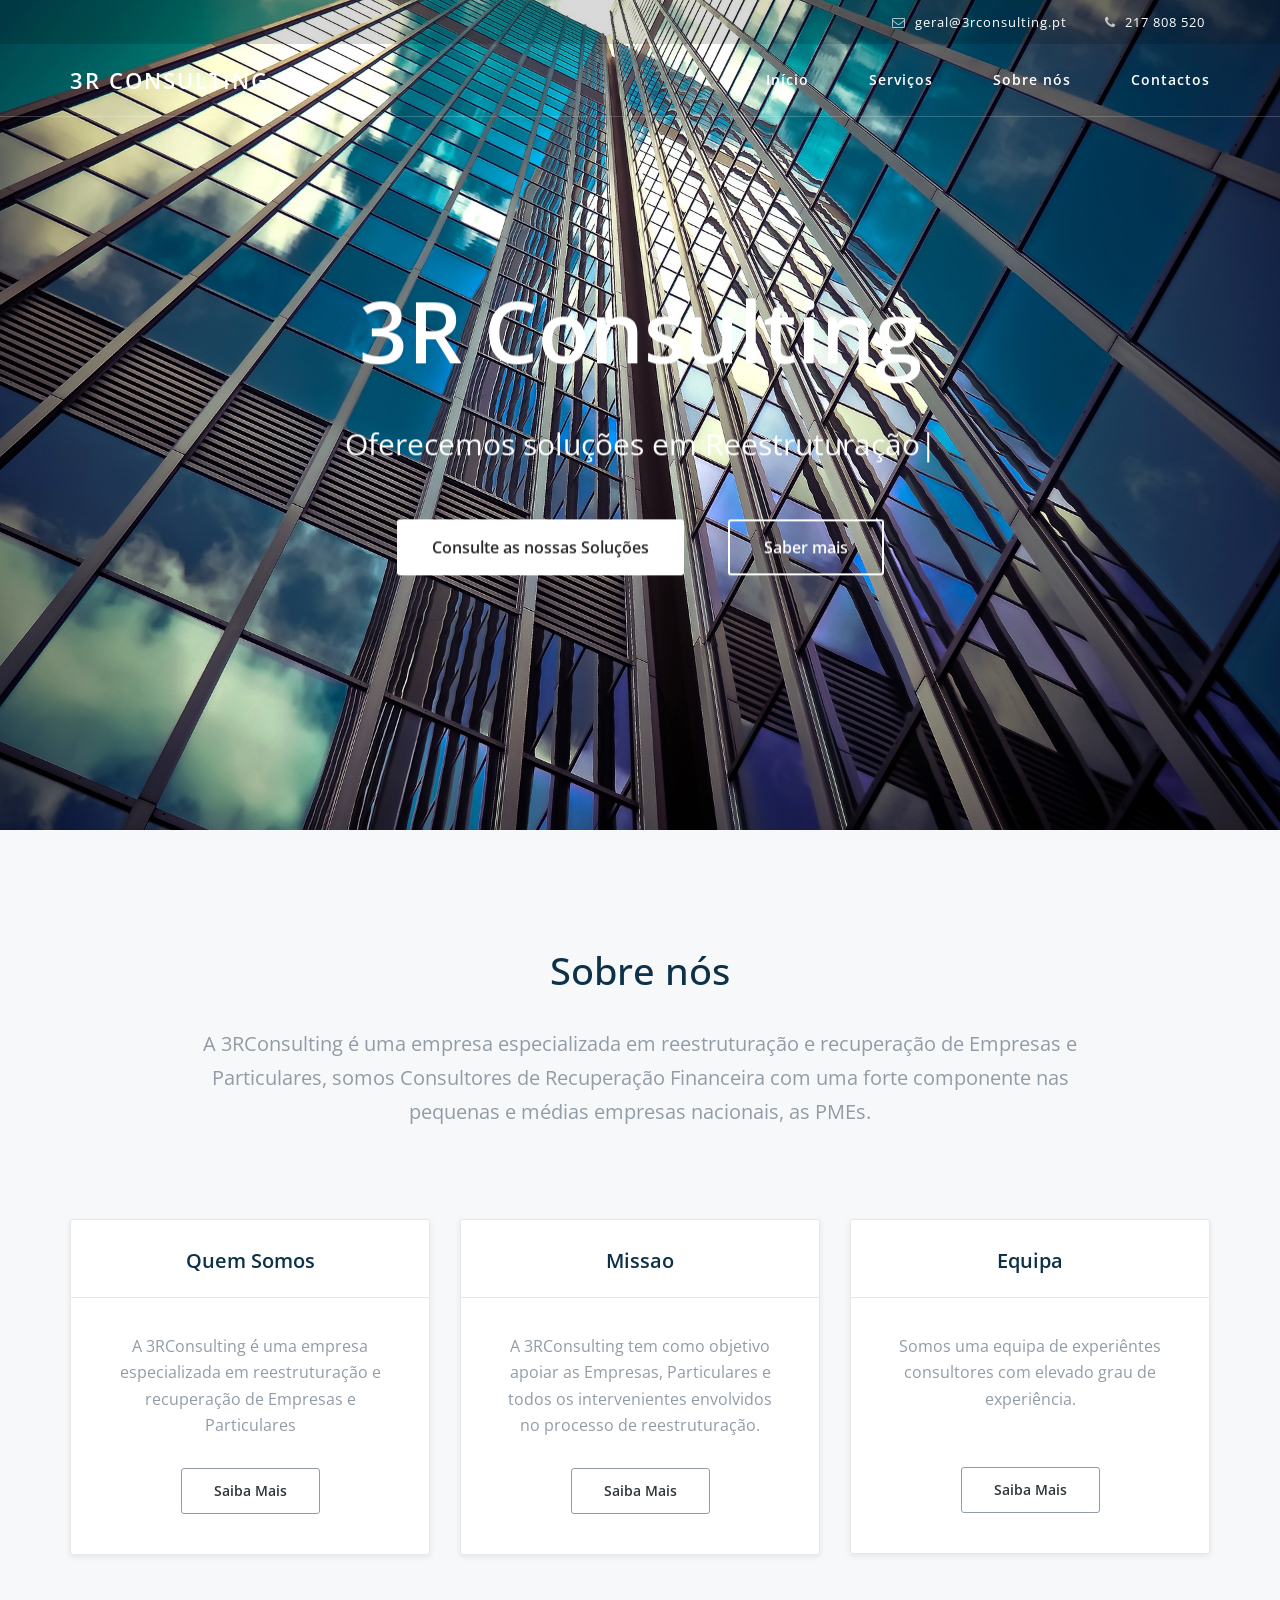
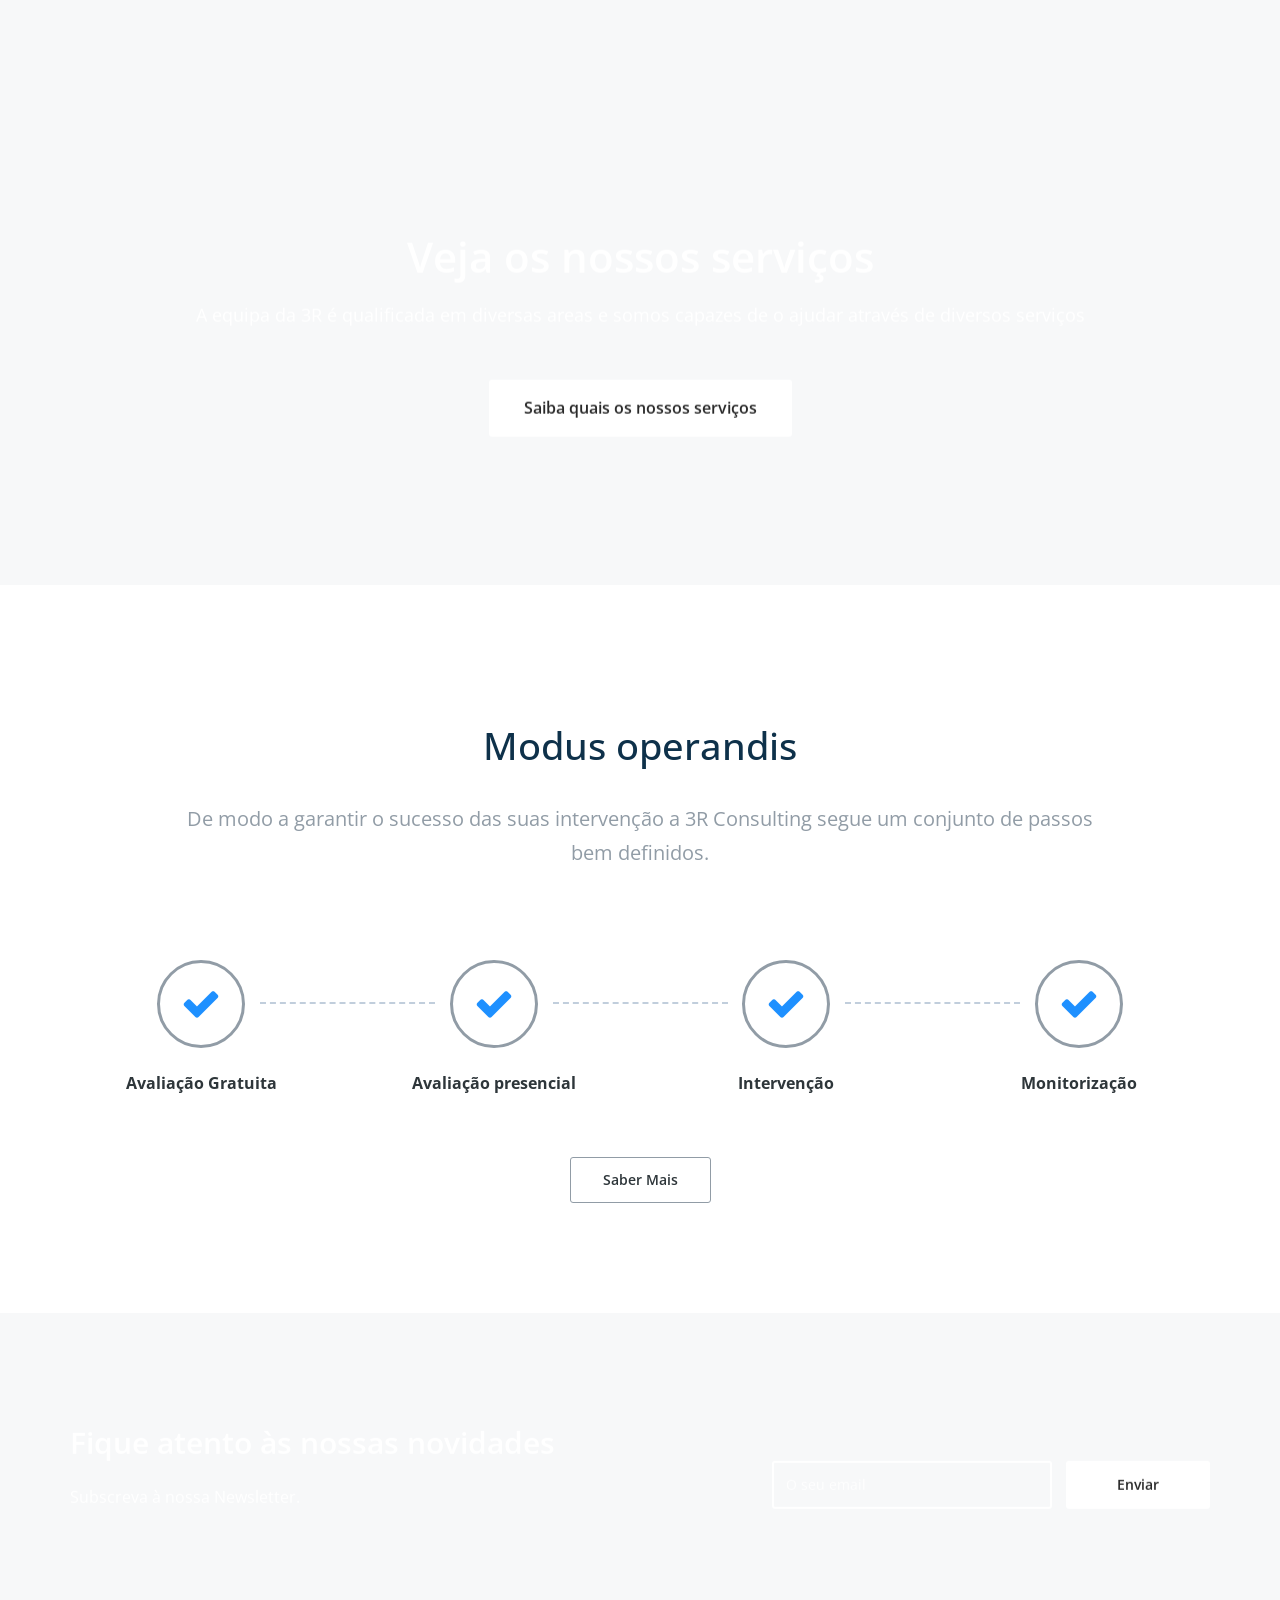
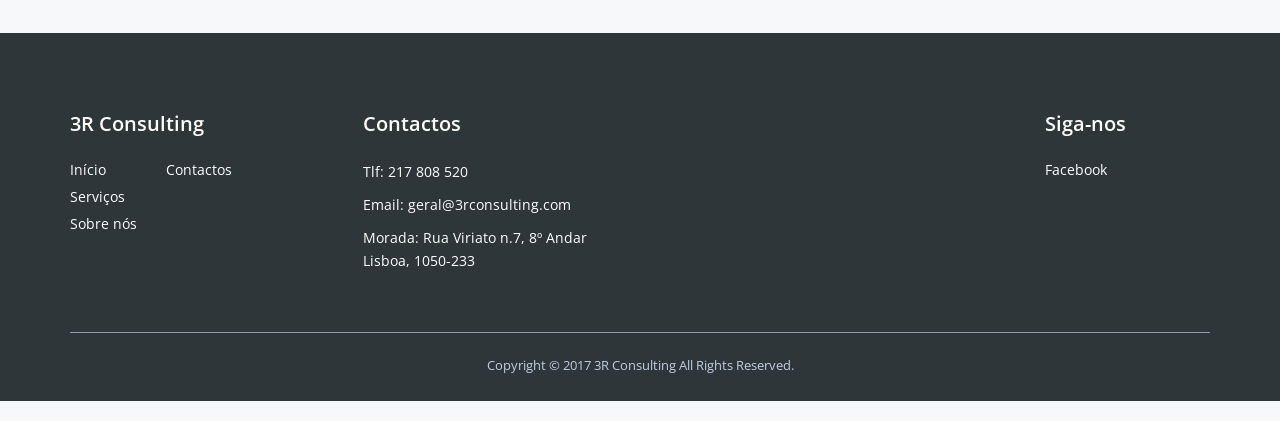
==== commit 964c9bd4: "Removes testimonials for now" ====
--- a/newPage/index.html
+++ b/newPage/index.html
@@ -7,6 +7,7 @@
     <!-- The above 3 meta tags *must* come first in the head; any other head content must come *after* these tags -->
 
     <title>3R Consulting</title>
+    <meta name="description" content="A 3RConsulting é uma empresa especializada em reestruturação e recuperação de Empresas e Particulares,  somos Consultores de Recuperação Financeira com uma forte componente nas pequenas e médias empresas nacionais, as PMEs.">
 
     <!-- Favicon -->
     <link rel="shortcut icon" href="logos/icon.png">
@@ -227,87 +228,87 @@
         </div> <!-- /.content -->
       </div> <!-- /.call-to-action -->
 
-      <section class="testimonials">
-        <div class="container">
-
-          <header>
-            <h2>O que dizem sobre nós</h2>
-            <p class="sub-heading">Tentamos fazer a melhor impressão nos nossos clientes e isso reflecte-se na opinião daqueles que colaboram conosco.</p>
-          </header>
-
-          <div class="row">
-
-            <div class="col-md-4">
-              <div class="testimonial-box">
-                <p>As you may or may not know, Lindsay and I have hit a bit of a rough patch. That's what it said on 'Ask Jeeves.' It's a hug, Michael. I'm hugging you.</p>
-              </div> <!-- /.testimonial-box-->
-              <div class="triangle"></div>
-              <div class="media">
-                <div class="media-left media-middle">
-                  <img src="assets/images/user-small1.jpg" class="img-circle media-object" alt="">
-                </div>
-                <div class="media-body">
-                  <h4 class="media-heading">Jessica Ross</h4>
-                  <p>Teacher</p>
-                </div>
-              </div> <!-- /.media -->
-            </div> <!-- /.col-md-4 -->
-
-            <div class="col-md-4">
-              <div class="testimonial-box">
-                <p>As you may or may not know, Lindsay and I have hit a bit of a rough patch. That's what it said on 'Ask Jeeves.' It's a hug, Michael. I'm hugging you.</p>
-              </div> <!-- /.testimonial-box-->
-              <div class="triangle"></div>
-              <div class="media">
-                <div class="media-left media-middle">
-                  <img src="assets/images/user-small2.jpg" class="img-circle media-object" alt="">
-                </div>
-                <div class="media-body">
-                  <h4 class="media-heading">Mike Kramer</h4>
-                  <p>Teacher</p>
-                </div>
-              </div> <!-- /.media -->
-            </div> <!-- /.col-md-4 -->
-
-            <div class="col-md-4">
-              <div class="testimonial-box">
-                <p>As you may or may not know, Lindsay and I have hit a bit of a rough patch. That's what it said on 'Ask Jeeves.' It's a hug, Michael. I'm hugging you.</p>
-              </div> <!-- /.testimonial-box-->
-              <div class="triangle"></div>
-              <div class="media">
-                <div class="media-left media-middle">
-                  <img src="assets/images/user-small3.jpg" class="img-circle media-object" alt="">
-                </div>
-                <div class="media-body">
-                  <h4 class="media-heading">Alice Greene</h4>
-                  <p>Teacher</p>
-                </div>
-              </div> <!-- /.media -->
-            </div> <!-- /.col-md-4 -->
-
-          </div> <!-- /.row -->
-
-        </div> <!-- /.container -->
-      </section> <!-- /.testimonials -->
-
-      <div class="call-to-action legal" data-parallax="scroll" data-image-src="assets/images/new/writing-1149962_1920.jpg">
-        <div class="content">
-          <div class="container">
-            <div class="row">
-              <div class="col-md-7">
-                <h3>Informação Legal</h3>
-                <p>Veja aqui a Declaração de Exoneração de Responsabilidade</p>
-              </div> <!-- /.col-md-7 -->
-
-              <div class="col-md-5">
-                <a href="legal.pdf" target="_blank">
-                  <button type="submit" class="btn btn-white">Saber Mais</button>
-                </a>
-              </div> <!-- /.col-md-5 -->
-            </div> <!-- /.row -->
-          </div> <!-- /.container -->
-        </div> <!-- /.content -->
-      </div> <!-- /.call-to-action -->
+      <!--<section class="testimonials">-->
+        <!--<div class="container">-->
+
+          <!--<header>-->
+            <!--<h2>O que dizem sobre nós</h2>-->
+            <!--<p class="sub-heading">Tentamos fazer a melhor impressão nos nossos clientes e isso reflecte-se na opinião daqueles que colaboram conosco.</p>-->
+          <!--</header>-->
+
+          <!--<div class="row">-->
+
+            <!--<div class="col-md-4">-->
+              <!--<div class="testimonial-box">-->
+                <!--<p>As you may or may not know, Lindsay and I have hit a bit of a rough patch. That's what it said on 'Ask Jeeves.' It's a hug, Michael. I'm hugging you.</p>-->
+              <!--</div> [> /.testimonial-box<]-->
+              <!--<div class="triangle"></div>-->
+              <!--<div class="media">-->
+                <!--<div class="media-left media-middle">-->
+                  <!--<img src="assets/images/user-small1.jpg" class="img-circle media-object" alt="">-->
+                <!--</div>-->
+                <!--<div class="media-body">-->
+                  <!--<h4 class="media-heading">Jessica Ross</h4>-->
+                  <!--<p>Teacher</p>-->
+                <!--</div>-->
+              <!--</div> [> /.media <]-->
+            <!--</div> [> /.col-md-4 <]-->
+
+            <!--<div class="col-md-4">-->
+              <!--<div class="testimonial-box">-->
+                <!--<p>As you may or may not know, Lindsay and I have hit a bit of a rough patch. That's what it said on 'Ask Jeeves.' It's a hug, Michael. I'm hugging you.</p>-->
+              <!--</div> [> /.testimonial-box<]-->
+              <!--<div class="triangle"></div>-->
+              <!--<div class="media">-->
+                <!--<div class="media-left media-middle">-->
+                  <!--<img src="assets/images/user-small2.jpg" class="img-circle media-object" alt="">-->
+                <!--</div>-->
+                <!--<div class="media-body">-->
+                  <!--<h4 class="media-heading">Mike Kramer</h4>-->
+                  <!--<p>Teacher</p>-->
+                <!--</div>-->
+              <!--</div> [> /.media <]-->
+            <!--</div> [> /.col-md-4 <]-->
+
+            <!--<div class="col-md-4">-->
+              <!--<div class="testimonial-box">-->
+                <!--<p>As you may or may not know, Lindsay and I have hit a bit of a rough patch. That's what it said on 'Ask Jeeves.' It's a hug, Michael. I'm hugging you.</p>-->
+              <!--</div> [> /.testimonial-box<]-->
+              <!--<div class="triangle"></div>-->
+              <!--<div class="media">-->
+                <!--<div class="media-left media-middle">-->
+                  <!--<img src="assets/images/user-small3.jpg" class="img-circle media-object" alt="">-->
+                <!--</div>-->
+                <!--<div class="media-body">-->
+                  <!--<h4 class="media-heading">Alice Greene</h4>-->
+                  <!--<p>Teacher</p>-->
+                <!--</div>-->
+              <!--</div> [> /.media <]-->
+            <!--</div> [> /.col-md-4 <]-->
+
+          <!--</div> [> /.row <]-->
+
+        <!--</div> [> /.container <]-->
+      <!--</section> [> /.testimonials <]-->
+
+      <!--<div class="call-to-action legal" data-parallax="scroll" data-image-src="assets/images/new/writing-1149962_1920.jpg">-->
+        <!--<div class="content">-->
+          <!--<div class="container">-->
+            <!--<div class="row">-->
+              <!--<div class="col-md-7">-->
+                <!--<h3>Informação Legal</h3>-->
+                <!--<p>Veja aqui a Declaração de Exoneração de Responsabilidade</p>-->
+              <!--</div> [> /.col-md-7 <]-->
+
+              <!--<div class="col-md-5">-->
+                <!--<a href="legal.pdf" target="_blank">-->
+                  <!--<button type="submit" class="btn btn-white">Saber Mais</button>-->
+                <!--</a>-->
+              <!--</div> [> /.col-md-5 <]-->
+            <!--</div> [> /.row <]-->
+          <!--</div> [> /.container <]-->
+        <!--</div> [> /.content <]-->
+      <!--</div> [> /.call-to-action <]-->
 
       <footer>
         <div class="container">
@@ -336,7 +337,7 @@
             <div class="col-md-2 col-sm-2 col-xs-4">
               <h4>Siga-nos</h4>
               <ul class="social list-unstyled">
-                <li><a href="#">Facebook</a></li>
+                <li><a href="https://www.facebook.com/3RConsulting-565464773801363/" target="_blank">Facebook</a></li>
               </ul>
             </div> <!-- /.col-md-2 -->
           </div> <!-- /.row -->
--- a/newPage/assets/css/style.css
+++ b/newPage/assets/css/style.css
@@ -77,12 +77,21 @@
 }
 
 .justify {
-  text-align: justify;
+  text-align: justify !important; 
 }
 
 /**********************************
  02. Generic styles
 **********************************/
+div.flex {
+  display: flex;
+  align-items: center;
+}
+@media only screen and (max-width: 1023px) {
+  div.flex {
+    display: block;
+  }
+}
 hr.line {
   border-top: 1px solid black;
   width: 90%;
@@ -1029,19 +1038,32 @@
   text-align: center;
   padding-bottom: 65px;
 }
-
+.services-item.big{
+  padding-bottom: 15px;
+}
 .services-item i {
   font-size: 70px;
   color: #c1cedc;
 }
-
+.services-item.big i {
+  font-size: 100px;
+}
 .services-item h4 {
   margin-top: 26px;
   margin-bottom: 24px;
+  height: 48px;
 }
 
 .services-item p {
   color: #2e363a;
+  height: 130px;
+}
+
+@media only screen and (max-width: 768px) {
+  .services-item p,
+  .services-item h4 {
+    height: initial;
+  }
 }
 
 /* services 2 */
